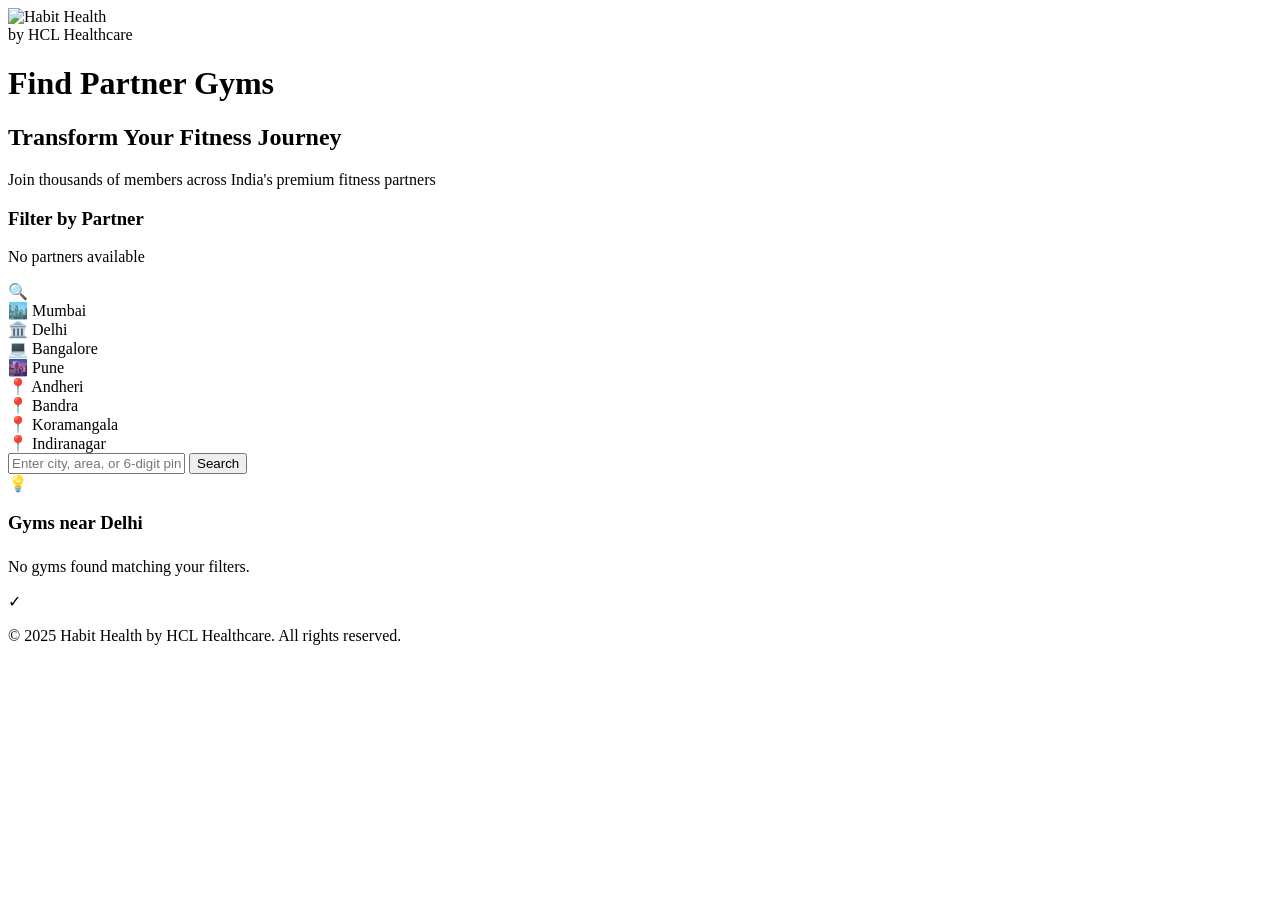
==== frontend/index.html @ a6b70f26 "Fix gym/partner edit and hide scrollbars" ====
<!DOCTYPE html>
<html lang="en">
<head>
    <meta charset="UTF-8">
    <meta name="viewport" content="width=device-width, initial-scale=1.0">
    <title>Find Partner Gyms - Habit Health</title>
    <meta name="description" content="Discover partner gyms near you with Habit Health by HCL Healthcare">
    <link rel="preconnect" href="https://fonts.googleapis.com">
    <link rel="preconnect" href="https://fonts.gstatic.com" crossorigin>
    <link href="https://fonts.googleapis.com/css2?family=Roboto:wght@400;500;600;700;900&display=swap" rel="stylesheet">
    <link rel="stylesheet" href="/static/style.css?v=11">
</head>
<body>
    <!-- Header -->
    <header class="header">
        <div class="container">
            <div class="header-content">
                <div class="logo">
                    <img src="/static/assets/habit_logo.png" alt="Habit Health" />
                    <div class="logo-text">
                        <span class="logo-title">by HCL Healthcare</span>
                    </div>
                </div>
                <h1 class="page-title">Find Partner Gyms</h1>
            </div>
        </div>
    </header>

    <!-- Hero Section -->
    <section class="hero">
        <div class="container">
            <h2 class="hero-title">Transform Your Fitness Journey</h2>
            <p class="hero-subtitle">Join thousands of members across India's premium fitness partners</p>
        </div>
    </section>

    <!-- Brand Filter Section -->
    <section class="brands-section">
        <div class="container">
            <h3 class="section-title">Filter by Partner</h3>
            <div class="brands-grid" id="brandsGrid">
                <!-- Brand filter chips will be dynamically loaded -->
                <div class="loading">Loading partners...</div>
            </div>
        </div>
    </section>

    <!-- Location Search Section -->
    <section class="gyms-section">
        <div class="container">
            <div class="location-section" id="locationSection">
                <h3 style="color: white; font-size: var(--font-size-xl); margin-bottom: var(--space-lg);">🔍 Find Gyms Near You</h3>

                <!-- Popular Areas Quick Links -->
                <div class="popular-areas-grid" id="popularAreasGrid">
                    <div class="area-chip" onclick="searchByArea('Mumbai')">
                        <span class="area-chip-icon">🏙️</span>
                        <span class="area-chip-text">Mumbai</span>
                    </div>
                    <div class="area-chip" onclick="searchByArea('Delhi')">
                        <span class="area-chip-icon">🏛️</span>
                        <span class="area-chip-text">Delhi</span>
                    </div>
                    <div class="area-chip" onclick="searchByArea('Bangalore')">
                        <span class="area-chip-icon">💻</span>
                        <span class="area-chip-text">Bangalore</span>
                    </div>
                    <div class="area-chip" onclick="searchByArea('Pune')">
                        <span class="area-chip-icon">🌆</span>
                        <span class="area-chip-text">Pune</span>
                    </div>
                    <div class="area-chip" onclick="searchByArea('Andheri')">
                        <span class="area-chip-icon">📍</span>
                        <span class="area-chip-text">Andheri</span>
                    </div>
                    <div class="area-chip" onclick="searchByArea('Bandra')">
                        <span class="area-chip-icon">📍</span>
                        <span class="area-chip-text">Bandra</span>
                    </div>
                    <div class="area-chip" onclick="searchByArea('Koramangala')">
                        <span class="area-chip-icon">📍</span>
                        <span class="area-chip-text">Koramangala</span>
                    </div>
                    <div class="area-chip" onclick="searchByArea('Indiranagar')">
                        <span class="area-chip-icon">📍</span>
                        <span class="area-chip-text">Indiranagar</span>
                    </div>
                </div>

                <!-- Search Input -->
                <div class="location-search-box" style="margin-top: var(--space-lg);">
                    <div class="search-input-wrapper">
                        <input
                            type="text"
                            id="locationSearchInput"
                            class="location-search-input"
                            placeholder="Enter city, area, or 6-digit pincode (e.g., Mumbai, Andheri, 400053)"
                            onkeypress="if(event.key === 'Enter') searchLocation()"
                        />
                        <button class="search-btn" id="searchBtn" onclick="searchLocation()">
                            <span id="searchBtnText">Search</span>
                        </button>
                    </div>
                    <p style="color: rgba(255,255,255,0.8); font-size: var(--font-size-sm); margin-top: var(--space-sm);" id="searchHint">
                        💡 Try: "Andheri Mumbai", "Koramangala Bangalore", or enter a 6-digit pincode
                    </p>
                </div>
            </div>
        </div>
    </section>

    <!-- Gyms Section -->
    <section class="gyms-section" id="gymsSection">
        <div class="container">
            <h3 class="section-title" id="gymsTitle">Gyms Near You</h3>
            <p style="color: var(--text-secondary); margin-bottom: 24px;" id="gymsCount"></p>
            <div class="gym-grid" id="gymsGrid">
                <!-- Gym cards will be dynamically loaded -->
                <div class="loading">Loading gyms...</div>
            </div>
        </div>
    </section>

    <!-- Gym Details Modal -->
    <div class="modal-overlay hidden" id="gymModal" onclick="closeModal()">
        <div class="modal-content" onclick="event.stopPropagation()">
            <div id="modalBody">
                <!-- Modal content dynamically loaded -->
            </div>
        </div>
    </div>

    <!-- Success Toast -->
    <div class="toast" id="successToast">
        <div class="toast-content">
            <span class="toast-icon">✓</span>
            <span class="toast-message" id="toastMessage"></span>
        </div>
    </div>

    <!-- Footer -->
    <footer class="footer">
        <div class="container">
            <p>&copy; 2025 Habit Health by HCL Healthcare. All rights reserved.</p>
        </div>
    </footer>

    <!-- JavaScript -->
    <script>
        // ============================================================================
        // CONSTANTS
        // ============================================================================
        const API_BASE = '';
        const DEFAULT_LOCATION = {
            city: 'Delhi',
            lat: 28.6139,
            lon: 77.2090
        };

        // ============================================================================
        // STATE MANAGEMENT
        // ============================================================================
        const state = {
            allGyms: [],
            filteredGyms: [],
            activeFilters: [],
            userLocation: null,
            selectedPlan: null
        };

        // ============================================================================
        // API FUNCTIONS
        // ============================================================================
        async function fetchPartners() {
            try {
                const response = await fetch(`${API_BASE}/api/partners`);
                const data = await response.json();
                return data.partners;
            } catch (error) {
                console.error('Error fetching partners:', error);
                return [];
            }
        }

        async function fetchAllGyms() {
            try {
                const response = await fetch(`${API_BASE}/api/gyms`);
                const data = await response.json();
                return data.gyms;
            } catch (error) {
                console.error('Error fetching gyms:', error);
                return [];
            }
        }

        async function fetchNearbyGyms(lat, lon, limit = 20) {
            try {
                const url = `${API_BASE}/api/gyms/nearby?lat=${lat}&lon=${lon}&limit=${limit}`;
                const response = await fetch(url);
                const data = await response.json();
                return data.gyms;
            } catch (error) {
                console.error('Error fetching nearby gyms:', error);
                return [];
            }
        }

        async function fetchLocationGyms(location, partner = null, limit = 20) {
            try {
                let url = `${API_BASE}/api/gyms/search-by-location?location=${encodeURIComponent(location)}&limit=${limit}`;
                if (partner) {
                    url += `&partner=${encodeURIComponent(partner)}`;
                }
                const response = await fetch(url);
                const data = await response.json();
                return data;
            } catch (error) {
                console.error('Error fetching location gyms:', error);
                throw error;
            }
        }

        async function fetchGymDetails(gymId) {
            try {
                const response = await fetch(`${API_BASE}/api/gyms/${gymId}`);
                return await response.json();
            } catch (error) {
                console.error('Error fetching gym details:', error);
                return null;
            }
        }

        async function submitSubscription(formData) {
            try {
                const response = await fetch(`${API_BASE}/api/subscription/request`, {
                    method: 'POST',
                    headers: { 'Content-Type': 'application/json' },
                    body: JSON.stringify(formData)
                });
                return await response.json();
            } catch (error) {
                console.error('Error submitting subscription:', error);
                throw error;
            }
        }

        // ============================================================================
        // GEOLOCATION
        // ============================================================================
        function getUserLocation() {
            return new Promise((resolve, reject) => {
                if (!navigator.geolocation) {
                    reject(new Error('Geolocation not supported'));
                    return;
                }
                navigator.geolocation.getCurrentPosition(
                    position => resolve({
                        lat: position.coords.latitude,
                        lon: position.coords.longitude,
                        city: 'Your Location'
                    }),
                    error => reject(error)
                );
            });
        }

        // ============================================================================
        // PARTNER ICONS
        // ============================================================================
        function getPartnerIcon(partnerName) {
            const icons = {
                'Cult': '🎯',
                'Gold\'s Gym': '💪',
                'Anytime Fitness': '⏰',
                'Fitness First': '🥇',
                'Talwalkar\'s': '🧘'
            };
            return icons[partnerName] || '🏋️';
        }

        function getPartnerColor(partnerName) {
            const colors = {
                'Cult': '#FF6B6B',
                'Gold\'s Gym': '#FFD93D',
                'Anytime Fitness': '#6BCF7F',
                'Fitness First': '#4D96FF',
                'Talwalkar\'s': '#9D4EDD'
            };
            return colors[partnerName] || '#0056B3';
        }

        // ============================================================================
        // UI RENDERING
        // ============================================================================
        function renderBrandFilters(partners) {
            const brandsGrid = document.getElementById('brandsGrid');

            if (partners.length === 0) {
                brandsGrid.innerHTML = '<p class="error">No partners available</p>';
                return;
            }

            // Add "All" filter
            const allChip = `<div class="brand-chip active" data-partner="All" onclick="toggleFilter('All')">
                <span class="brand-chip-icon">🏋️</span>
                <span class="brand-chip-text">All Gyms</span>
            </div>`;

            const partnerChips = partners.map(partner => {
                const iconDisplay = partner.icon ?
                    (partner.icon.startsWith('data:') ?
                        `<img src="${partner.icon}" style="width: 24px; height: 24px; object-fit: contain; border-radius: 4px;" alt="${partner.name}">` :
                        partner.icon) :
                    getPartnerIcon(partner.name);

                return `
                    <div class="brand-chip" data-partner="${partner.name}" onclick="toggleFilter('${partner.name}')">
                        <span class="brand-chip-icon">${iconDisplay}</span>
                        <span class="brand-chip-text">${partner.name}</span>
                    </div>
                `;
            }).join('');

            brandsGrid.innerHTML = allChip + partnerChips;
        }

        function renderGymCards(gyms, showDistance = false) {
            const gymsGrid = document.getElementById('gymsGrid');
            const gymsCount = document.getElementById('gymsCount');

            if (gyms.length === 0) {
                gymsGrid.innerHTML = '<p class="error">No gyms found matching your filters.</p>';
                gymsCount.textContent = '';
                return;
            }

            gymsCount.textContent = `Showing ${gyms.length} gym${gyms.length !== 1 ? 's' : ''}`;

            gymsGrid.innerHTML = gyms.map(gym => {
                const addressParts = gym.address.split(' ');
                const location = addressParts.slice(-2).join(' '); // Get city area
                const amenitiesList = gym.amenities.split(',').slice(0, 3);

                // Determine icon to display - gym icon first, then partner icon, then default
                const iconDisplay = gym.icon ?
                    (gym.icon.startsWith('data:') ?
                        `<img src="${gym.icon}" style="width: 36px; height: 36px; object-fit: contain; border-radius: 6px;" alt="${gym.gym_name}">` :
                        gym.icon) :
                    getPartnerIcon(gym.partner_name);

                return `
                    <div class="gym-card" onclick="showGymModal(${gym.id})" data-partner="${gym.partner_name}" style="background: linear-gradient(135deg, ${getPartnerColor(gym.partner_name)}05 0%, ${getPartnerColor(gym.partner_name)}08 100%);">
                        <!-- Card Header with Icon -->
                        <div class="gym-card-header">
                            <div class="gym-card-icon" style="background: ${getPartnerColor(gym.partner_name)}20; color: ${getPartnerColor(gym.partner_name)}">
                                ${iconDisplay}
                            </div>
                            <div class="gym-card-header-text">
                                <span class="gym-partner-badge">${gym.partner_name}</span>
                                ${showDistance && gym.distance ?
                                    `<span class="gym-distance-badge">📍 ${gym.distance} km</span>` : ''}
                            </div>
                        </div>

                        <!-- Card Body -->
                        <div class="gym-card-body">
                            <h4 class="gym-name">${gym.gym_name}</h4>
                            <div class="gym-location">📍 ${location}</div>

                            <!-- Prominent Pricing -->
                            <div class="gym-pricing">
                                <div class="gym-pricing-label">STARTING FROM</div>
                                <div class="gym-pricing-amount">
                                    <span class="gym-price">₹${gym.subscription_amount.toLocaleString('en-IN')}</span>
                                    <span class="gym-price-period">/month</span>
                                </div>
                            </div>

                            <!-- Amenities -->
                            <div class="gym-amenities">
                                ${amenitiesList.map(a => `<span class="amenity-tag">${a.trim()}</span>`).join('')}
                            </div>
                        </div>

                        <!-- Card Footer -->
                        <div class="gym-card-footer">
                            <button class="gym-card-cta">View Details & Plans →</button>
                        </div>
                    </div>
                `;
            }).join('');
        }

        async function showGymModal(gymId) {
            const modal = document.getElementById('gymModal');
            const modalBody = document.getElementById('modalBody');

            modal.classList.remove('hidden');
            modalBody.innerHTML = '<div class="loading">Loading gym details...</div>';

            const gym = await fetchGymDetails(gymId);
            if (!gym) {
                modalBody.innerHTML = '<p class="error">Failed to load gym details</p>';
                return;
            }

            const amenitiesList = gym.amenities_list || gym.amenities.split(',').map(a => a.trim());
            const plans = gym.subscription_plans;

            modalBody.innerHTML = `
                <div class="modal-header">
                    <div>
                        <h2 style="color: var(--brand-blue); margin-bottom: 8px;">${gym.gym_name}</h2>
                        <span class="gym-partner-badge">${gym.partner_name}</span>
                    </div>
                    <button class="modal-close" onclick="closeModal()">&times;</button>
                </div>

                <div class="modal-body">
                    <div class="modal-section">
                        <h3>Location</h3>
                        <p style="color: var(--text-secondary);">📍 ${gym.address}</p>
                    </div>

                    <div class="modal-section">
                        <h3>Amenities</h3>
                        <div class="gym-amenities">
                            ${amenitiesList.map(a => `<span class="amenity-tag">${a}</span>`).join('')}
                        </div>
                    </div>

                    <div class="modal-section">
                        <h3>Choose Your Plan</h3>
                        <form id="subscriptionForm" onsubmit="handleFormSubmit(event)">
                            <input type="hidden" name="gym_id" value="${gym.id}">
                            <input type="hidden" name="gym_name" value="${gym.gym_name}">
                            <input type="hidden" name="partner_name" value="${gym.partner_name}">
                            <input type="hidden" name="preferred_plan" id="selectedPlanInput" value="">

                            <div class="plans-grid">
                                ${Object.entries(plans).map(([key, plan], index) => {
                                    const discount = plan.discount || 0;
                                    return `
                                    <div class="plan-card ${index === 0 ? 'selected' : ''}"
                                         data-plan="${key}"
                                         onclick="selectPlan(this, '${key}', '${plan.duration}')">
                                        <input type="radio" name="plan" value="${key}" ${index === 0 ? 'checked' : ''} style="display: none;">
                                        <div class="plan-duration">${plan.duration}</div>
                                        <div class="plan-total">₹${plan.total.toLocaleString('en-IN')}</div>
                                        <div class="plan-monthly">₹${plan.monthly.toLocaleString('en-IN')}/month</div>
                                        ${discount > 0 ? `<div class="plan-discount">${discount}% OFF</div>` : ''}
                                        ${plan.savings > 0 ? `<div class="plan-savings">Save ₹${plan.savings.toLocaleString('en-IN')}</div>` : ''}
                                    </div>
                                `}).join('')}
                            </div>

                            <div style="margin-top: 32px;">
                                <!-- Personal Details Section -->
                                <div class="form-section">
                                    <h3 class="form-section-title">Personal Details</h3>

                                    <div class="form-group">
                                        <label class="form-label required" for="full_name">Full Name</label>
                                        <input class="form-input" type="text" id="full_name" name="full_name" required minlength="3" maxlength="100" placeholder="Enter your full name">
                                    </div>

                                    <div class="form-group">
                                        <label class="form-label required" for="phone">Phone Number</label>
                                        <input class="form-input" type="tel" id="phone" name="phone" required pattern="[6-9][0-9]{9}" maxlength="10" placeholder="10-digit mobile number" inputmode="numeric">
                                        <small class="form-hint" id="phoneHint">Enter 10-digit Indian mobile number (starts with 6-9)</small>
                                        <small class="form-hint" id="phoneError" style="color: #ef4444; display: none;"></small>
                                    </div>

                                    <div class="form-group">
                                        <label class="form-label required" for="email">Email</label>
                                        <input class="form-input" type="email" id="email" name="email" required placeholder="your.email@example.com">
                                    </div>
                                </div>

                                <!-- Billing Address Section -->
                                <div class="form-section" style="margin-top: 24px;">
                                    <h3 class="form-section-title">Billing Address</h3>

                                    <div class="form-group">
                                        <label class="form-label required" for="pincode">PIN Code</label>
                                        <input class="form-input" type="text" id="pincode" name="pincode" required pattern="[1-9][0-9]{5}" maxlength="6" placeholder="6-digit PIN code" oninput="handlePinCodeInput(this)">
                                        <small class="form-hint">Enter 6-digit Indian PIN code</small>
                                    </div>

                                    <div class="form-group">
                                        <label class="form-label required" for="state">State</label>
                                        <input class="form-input" type="text" id="state" name="state" required readonly placeholder="State will auto-fill">
                                        <small class="form-hint">Auto-filled based on PIN code</small>
                                    </div>

                                    <div class="form-group">
                                        <label class="form-label required" for="billing_address">Address</label>
                                        <textarea class="form-textarea" id="billing_address" name="billing_address" required minlength="10" maxlength="300" placeholder="House/Flat No., Building Name, Street, Locality" style="min-height: 80px;"></textarea>
                                        <small class="form-hint">Enter complete street address</small>
                                    </div>
                                </div>

                                <!-- Optional Message -->
                                <div class="form-group" style="margin-top: 24px;">
                                    <label class="form-label" for="message">Message (Optional)</label>
                                    <textarea class="form-textarea" id="message" name="message" maxlength="500" placeholder="Any specific requirements or questions?"></textarea>
                                </div>

                                <div class="form-actions" style="margin-top: 32px;">
                                    <button type="submit" class="btn">Submit Interest</button>
                                </div>
                            </div>
                        </form>
                    </div>
                </div>
            `;

            // Set first plan as selected by default
            const firstPlanKey = Object.keys(plans)[0];
            const firstPlanDuration = plans[firstPlanKey].duration;
            document.getElementById('selectedPlanInput').value = `${firstPlanKey}`;
            state.selectedPlan = firstPlanKey;
        }

        function selectPlan(element, planKey, planDuration) {
            // Remove selected class from all plans
            document.querySelectorAll('.plan-card').forEach(card => {
                card.classList.remove('selected');
            });

            // Add selected class to clicked plan
            element.classList.add('selected');

            // Update hidden input and state
            document.getElementById('selectedPlanInput').value = planKey;
            state.selectedPlan = planKey;

            // Check the radio button
            element.querySelector('input[type="radio"]').checked = true;
        }

        function closeModal() {
            document.getElementById('gymModal').classList.add('hidden');
            state.selectedPlan = null;
        }

        function showToast(message) {
            const toast = document.getElementById('successToast');
            const toastMessage = document.getElementById('toastMessage');

            toastMessage.textContent = message;
            toast.classList.add('show');

            setTimeout(() => {
                toast.classList.remove('show');
            }, 5000);
        }

        // ============================================================================
        // FILTER LOGIC
        // ============================================================================
        function toggleFilter(partnerName) {
            const chips = document.querySelectorAll('.brand-chip');

            if (partnerName === 'All') {
                // Clear all filters
                state.activeFilters = [];
                chips.forEach(chip => chip.classList.remove('active'));
                chips[0].classList.add('active'); // Activate "All" chip
                state.filteredGyms = [...state.allGyms];
            } else {
                // Toggle specific filter
                const chip = Array.from(chips).find(c => c.getAttribute('data-partner') === partnerName);

                if (!chip) {
                    console.error('Chip not found for partner:', partnerName);
                    return;
                }

                const isActive = chip.classList.contains('active');

                // Remove "All" if it's active
                chips[0].classList.remove('active');

                if (isActive) {
                    // Remove filter
                    chip.classList.remove('active');
                    const index = state.activeFilters.indexOf(partnerName);
                    if (index > -1) state.activeFilters.splice(index, 1);
                } else {
                    // Add filter
                    chip.classList.add('active');
                    state.activeFilters.push(partnerName);
                }

                // If no filters, show all
                if (state.activeFilters.length === 0) {
                    chips[0].classList.add('active');
                    state.filteredGyms = [...state.allGyms];
                } else {
                    // Apply filters
                    state.filteredGyms = state.allGyms.filter(gym =>
                        state.activeFilters.includes(gym.partner_name)
                    );
                }
            }

            renderGymCards(state.filteredGyms, false);
        }

        // ============================================================================
        // LOCATION SEARCH
        // ============================================================================
        async function searchLocation() {
            const searchInput = document.getElementById('locationSearchInput');
            const searchBtn = document.getElementById('searchBtn');
            const searchBtnText = document.getElementById('searchBtnText');
            const location = searchInput.value.trim();

            if (!location) {
                alert('Please enter a city, area, or pincode');
                return;
            }

            searchBtn.disabled = true;
            searchBtnText.textContent = '🔄 Searching...';

            try {
                const result = await fetchLocationGyms(location, null, 20);

                // Apply active filters if any
                let gymsToShow = result.gyms;
                if (state.activeFilters.length > 0) {
                    gymsToShow = result.gyms.filter(gym =>
                        state.activeFilters.includes(gym.partner_name)
                    );
                }

                state.filteredGyms = gymsToShow;
                state.userLocation = result.coordinates ? {
                    lat: result.coordinates.lat,
                    lon: result.coordinates.lon,
                    city: result.location
                } : null;

                // Show distance badge if we have coordinates
                const showDistance = result.search_type === 'geocoded';
                renderGymCards(gymsToShow, showDistance);

                // Update section title
                document.getElementById('gymsTitle').textContent = `Gyms near ${result.location}`;

                searchBtnText.textContent = '✓ Found';
                setTimeout(() => {
                    searchBtn.disabled = false;
                    searchBtnText.textContent = 'Search';
                }, 2000);

            } catch (error) {
                console.error('Search error:', error);
                alert('Unable to find location. Please check your input and try again.');
                searchBtn.disabled = false;
                searchBtnText.textContent = 'Search';
            }
        }

        async function searchByArea(areaName) {
            const searchInput = document.getElementById('locationSearchInput');
            searchInput.value = areaName;
            await searchLocation();
        }

        // ============================================================================
        // PIN CODE AUTO-FILL
        // ============================================================================
        let pinCodeTimeout = null;

        async function handlePinCodeInput(input) {
            const pincode = input.value.replace(/\D/g, ''); // Remove non-digits
            input.value = pincode;

            const stateField = document.getElementById('state');

            // Clear previous timeout
            if (pinCodeTimeout) {
                clearTimeout(pinCodeTimeout);
            }

            // Reset state if PIN is incomplete
            if (pincode.length !== 6) {
                stateField.value = '';
                stateField.style.background = '';
                return;
            }

            // Show loading state
            stateField.value = 'Loading...';
            stateField.style.background = 'var(--bg-gray-subtle)';

            // Debounce API call
            pinCodeTimeout = setTimeout(async () => {
                try {
                    const response = await fetch(`https://api.postalpincode.in/pincode/${pincode}`);
                    const data = await response.json();

                    if (data && data[0] && data[0].Status === 'Success' && data[0].PostOffice) {
                        const state = data[0].PostOffice[0].State;
                        stateField.value = state;
                        stateField.style.background = 'var(--bg-blue-subtle)';
                        stateField.style.color = 'var(--brand-blue)';
                    } else {
                        stateField.value = '';
                        stateField.style.background = '';
                        alert('Invalid PIN code. Please check and try again.');
                    }
                } catch (error) {
                    console.error('Error fetching PIN code data:', error);
                    stateField.value = '';
                    stateField.style.background = '';
                    alert('Unable to fetch state for this PIN code. Please enter manually.');
                }
            }, 500); // Wait 500ms after user stops typing
        }

        // ============================================================================
        // FORM SUBMISSION
        // ============================================================================
        async function handleFormSubmit(event) {
            event.preventDefault();

            const form = event.target;

            // Validate phone number before submission
            const phoneInput = form.phone;
            const phone = phoneInput.value.replace(/\D/g, '');

            if (phone.length !== 10) {
                alert('Please enter a valid 10-digit mobile number');
                phoneInput.focus();
                return;
            }

            const firstDigit = phone.charAt(0);
            if (firstDigit < '6' || firstDigit > '9') {
                alert('Mobile number must start with 6, 7, 8, or 9');
                phoneInput.focus();
                return;
            }

            const submitBtn = form.querySelector('button[type="submit"]');
            const originalHtml = submitBtn.innerHTML;

            submitBtn.disabled = true;
            submitBtn.innerHTML = '<span>⏳ Submitting...</span>';

            try {
                // Combine address fields into complete billing address
                const addressLine = form.billing_address.value;
                const stateValue = form.state.value;
                const pincode = form.pincode.value;
                const completeBillingAddress = `${addressLine}, ${stateValue} - ${pincode}`;

                const formData = {
                    gym_id: parseInt(form.gym_id.value),
                    gym_name: form.gym_name.value,
                    partner_name: form.partner_name.value,
                    full_name: form.full_name.value,
                    email: form.email.value,
                    phone: form.phone.value,
                    preferred_plan: state.selectedPlan || form.querySelector('input[name="plan"]:checked').value,
                    billing_address: completeBillingAddress,
                    message: form.message.value,
                    user_latitude: state.userLocation?.lat || DEFAULT_LOCATION.lat,
                    user_longitude: state.userLocation?.lon || DEFAULT_LOCATION.lon,
                    user_city: state.userLocation?.city || DEFAULT_LOCATION.city
                };

                const response = await submitSubscription(formData);

                if (response.success) {
                    showToast(response.message);
                    setTimeout(() => {
                        closeModal();
                    }, 2000);
                } else {
                    alert('Submission failed. Please try again.');
                    submitBtn.disabled = false;
                    submitBtn.innerHTML = originalHtml;
                }

            } catch (error) {
                console.error('Form submission error:', error);
                alert('Error submitting form. Please try again.');
                submitBtn.disabled = false;
                submitBtn.innerHTML = originalHtml;
            }
        }

        // ============================================================================
        // INITIALIZATION
        // ============================================================================
        async function init() {
            console.log('🏋️ Gym Habit - Initializing...');

            // Load all data
            const [partners, allGyms] = await Promise.all([
                fetchPartners(),
                fetchAllGyms()
            ]);

            state.allGyms = allGyms;
            state.filteredGyms = allGyms;

            // Render brand filters
            renderBrandFilters(partners);

            // Load default Delhi gyms
            const delhiGyms = await fetchNearbyGyms(DEFAULT_LOCATION.lat, DEFAULT_LOCATION.lon, 20);
            state.filteredGyms = delhiGyms;
            renderGymCards(delhiGyms, false);

            document.getElementById('gymsTitle').textContent = `Gyms near ${DEFAULT_LOCATION.city}`;

            // Close modal on Escape key
            document.addEventListener('keydown', (e) => {
                if (e.key === 'Escape') closeModal();
            });

            console.log('✅ App initialized!');
        }

        // Run on page load
        document.addEventListener('DOMContentLoaded', init);
    
        // Real-time phone validation
        document.addEventListener('DOMContentLoaded', function() {
            const phoneInput = document.getElementById('phone');
            if (phoneInput) {
                const phoneError = document.getElementById('phoneError');
                const phoneHint = document.getElementById('phoneHint');

                // Block non-numeric input completely
                phoneInput.addEventListener('keypress', function(e) {
                    const char = String.fromCharCode(e.which);
                    if (!/[0-9]/.test(char)) {
                        e.preventDefault();
                    }
                });

                phoneInput.addEventListener('paste', function(e) {
                    e.preventDefault();
                    const pastedText = (e.clipboardData || window.clipboardData).getData('text');
                    const numbers = pastedText.replace(/\D/g, '');
                    this.value = numbers.substring(0, 10);
                    this.dispatchEvent(new Event('input'));
                });

                phoneInput.addEventListener('input', function() {
                    const value = this.value.replace(/\D/g, ''); // Remove non-digits
                    this.value = value; // Auto-format: only keep digits

                    if (!phoneError || !phoneHint) return;

                    if (value.length === 0) {
                        phoneError.style.display = 'none';
                        phoneHint.style.display = 'block';
                        phoneHint.style.color = '';
                        phoneHint.textContent = 'Enter 10-digit Indian mobile number (starts with 6-9)';
                    } else if (value.length < 10) {
                        phoneError.textContent = `Enter ${10 - value.length} more digit(s)`;
                        phoneError.style.display = 'block';
                        phoneHint.style.display = 'none';
                    } else if (value.length === 10) {
                        const firstDigit = value.charAt(0);
                        if (firstDigit < '6' || firstDigit > '9') {
                            phoneError.textContent = 'Mobile number must start with 6, 7, 8, or 9';
                            phoneError.style.display = 'block';
                            phoneHint.style.display = 'none';
                        } else {
                            phoneError.style.display = 'none';
                            phoneHint.style.display = 'block';
                            phoneHint.style.color = '#10b981';
                            phoneHint.textContent = '✓ Valid mobile number';
                        }
                    }
                });
            }
        });

</script>
</body>
</html>
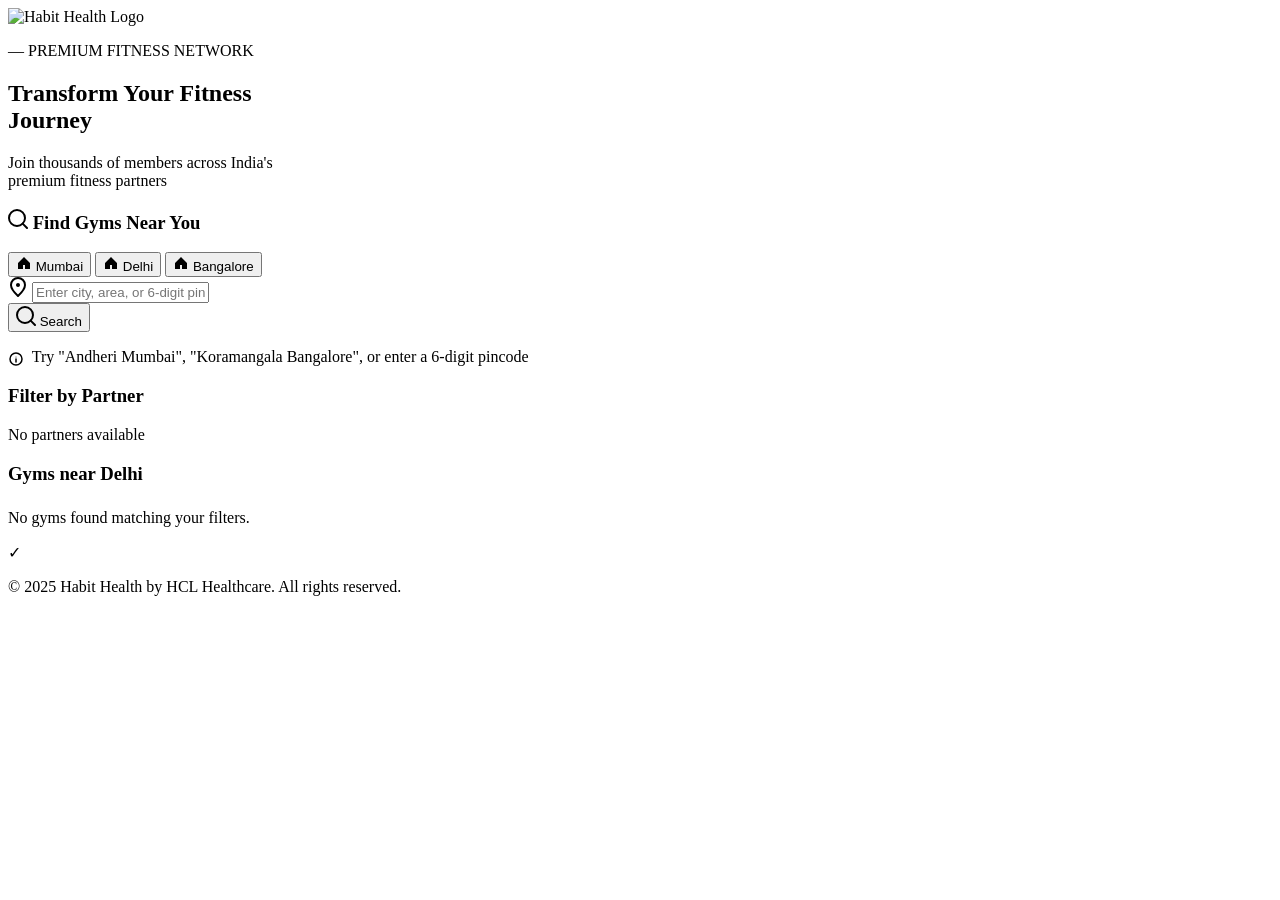
==== commit 9901b2bb: "Major UI overhaul and Google Places API integration Features: - Integrated Google Places API at maxi" ====
--- a/frontend/index.html
+++ b/frontend/index.html
@@ -8,7 +8,14 @@
     <link rel="preconnect" href="https://fonts.googleapis.com">
     <link rel="preconnect" href="https://fonts.gstatic.com" crossorigin>
     <link href="https://fonts.googleapis.com/css2?family=Roboto:wght@400;500;600;700;900&display=swap" rel="stylesheet">
-    <link rel="stylesheet" href="/static/style.css?v=11">
+    <link href="https://fonts.googleapis.com/css2?family=Outfit:wght@400;500;600;700;900&family=Source+Serif+4:wght@400;600;700&display=swap" rel="stylesheet">
+    <link rel="stylesheet" href="/static/style.css?v=19">
+    <script>
+        function initMap() {
+            console.log('Google Maps API loaded');
+        }
+    </script>
+    <script src="https://maps.googleapis.com/maps/api/js?key=AIzaSyB7MfDXF2Q0Uyiqi08lwIn7HdxpLGUKVnw&libraries=places&callback=initMap" async defer></script>
 </head>
 <body>
     <!-- Header -->
@@ -16,21 +23,91 @@
         <div class="container">
             <div class="header-content">
                 <div class="logo">
-                    <img src="/static/assets/habit_logo.png" alt="Habit Health" />
-                    <div class="logo-text">
-                        <span class="logo-title">by HCL Healthcare</span>
-                    </div>
+                    <img src="/static/logo_habit.png" alt="Habit Health Logo" class="logo-image">
                 </div>
-                <h1 class="page-title">Find Partner Gyms</h1>
             </div>
         </div>
     </header>
 
-    <!-- Hero Section -->
+    <!-- Hero Section with Search Card -->
     <section class="hero">
         <div class="container">
-            <h2 class="hero-title">Transform Your Fitness Journey</h2>
-            <p class="hero-subtitle">Join thousands of members across India's premium fitness partners</p>
+            <div class="hero-content">
+                <p class="hero-label">— PREMIUM FITNESS NETWORK</p>
+                <h2 class="hero-title">Transform Your Fitness<br>Journey</h2>
+                <p class="hero-subtitle">Join thousands of members across India's<br>premium fitness partners</p>
+            </div>
+
+            <!-- White Search Card Overlay -->
+            <div class="search-card">
+                <h3 class="search-card-title">
+                    <svg class="search-icon" width="20" height="20" viewBox="0 0 20 20" fill="none">
+                        <path d="M9 17C13.4183 17 17 13.4183 17 9C17 4.58172 13.4183 1 9 1C4.58172 1 1 4.58172 1 9C1 13.4183 4.58172 17 9 17Z" stroke="currentColor" stroke-width="2" stroke-linecap="round" stroke-linejoin="round"/>
+                        <path d="M19 19L14.65 14.65" stroke="currentColor" stroke-width="2" stroke-linecap="round" stroke-linejoin="round"/>
+                    </svg>
+                    Find Gyms Near You
+                </h3>
+
+                <!-- City Toggle Buttons -->
+                <div class="city-toggles">
+                    <button class="city-toggle" data-city="Mumbai" onclick="selectCity('Mumbai')">
+                        <svg width="16" height="16" viewBox="0 0 16 16" fill="none">
+                            <path d="M2 14V8L8 2L14 8V14H9V10H7V14H2Z" fill="currentColor"/>
+                        </svg>
+                        Mumbai
+                    </button>
+                    <button class="city-toggle active" data-city="Delhi" onclick="selectCity('Delhi')">
+                        <svg width="16" height="16" viewBox="0 0 16 16" fill="none">
+                            <path d="M2 14V8L8 2L14 8V14H9V10H7V14H2Z" fill="currentColor"/>
+                        </svg>
+                        Delhi
+                    </button>
+                    <button class="city-toggle" data-city="Bangalore" onclick="selectCity('Bangalore')">
+                        <svg width="16" height="16" viewBox="0 0 16 16" fill="none">
+                            <path d="M2 14V8L8 2L14 8V14H9V10H7V14H2Z" fill="currentColor"/>
+                        </svg>
+                        Bangalore
+                    </button>
+                </div>
+
+                <!-- Location Search Input -->
+                <div class="search-input-group" style="position: relative;">
+                    <svg class="location-icon" width="20" height="20" viewBox="0 0 20 20" fill="none">
+                        <path d="M10 10C11.1046 10 12 9.10457 12 8C12 6.89543 11.1046 6 10 6C8.89543 6 8 6.89543 8 8C8 9.10457 8.89543 10 10 10Z" fill="currentColor"/>
+                        <path d="M10 1C6.13401 1 3 4.13401 3 8C3 12.5 10 19 10 19C10 19 17 12.5 17 8C17 4.13401 13.866 1 10 1Z" stroke="currentColor" stroke-width="2" stroke-linecap="round" stroke-linejoin="round"/>
+                    </svg>
+                    <input
+                        type="text"
+                        id="locationSearchInput"
+                        class="search-input-modern"
+                        placeholder="Enter city, area, or 6-digit pincode (e.g., Mumbai)"
+                        onkeypress="if(event.key === 'Enter') searchLocation()"
+                        oninput="handleSearchInput(event)"
+                        autocomplete="off"
+                    />
+                    <!-- Custom suggestions dropdown -->
+                    <div id="customSuggestionsDropdown" class="custom-suggestions-dropdown" style="display: none;"></div>
+                </div>
+
+                <!-- Search Button -->
+                <button id="searchBtn" class="search-btn-modern" onclick="searchLocation()">
+                    <svg width="20" height="20" viewBox="0 0 20 20" fill="none">
+                        <path d="M9 17C13.4183 17 17 13.4183 17 9C17 4.58172 13.4183 1 9 1C4.58172 1 1 4.58172 1 9C1 13.4183 4.58172 17 9 17Z" stroke="currentColor" stroke-width="2" stroke-linecap="round" stroke-linejoin="round"/>
+                        <path d="M19 19L14.65 14.65" stroke="currentColor" stroke-width="2" stroke-linecap="round" stroke-linejoin="round"/>
+                    </svg>
+                    <span id="searchBtnText">Search</span>
+                </button>
+
+                <!-- Helper Text -->
+                <p class="search-helper">
+                    <svg width="16" height="16" viewBox="0 0 16 16" fill="none" style="display: inline-block; vertical-align: middle; margin-right: 4px;">
+                        <path d="M8 14C11.3137 14 14 11.3137 14 8C14 4.68629 11.3137 2 8 2C4.68629 2 2 4.68629 2 8C2 11.3137 4.68629 14 8 14Z" stroke="currentColor" stroke-width="1.5"/>
+                        <path d="M8 11V8" stroke="currentColor" stroke-width="1.5" stroke-linecap="round"/>
+                        <circle cx="8" cy="6" r="0.5" fill="currentColor"/>
+                    </svg>
+                    Try "Andheri Mumbai", "Koramangala Bangalore", or enter a 6-digit pincode
+                </p>
+            </div>
         </div>
     </section>
 
@@ -41,70 +118,6 @@
             <div class="brands-grid" id="brandsGrid">
                 <!-- Brand filter chips will be dynamically loaded -->
                 <div class="loading">Loading partners...</div>
-            </div>
-        </div>
-    </section>
-
-    <!-- Location Search Section -->
-    <section class="gyms-section">
-        <div class="container">
-            <div class="location-section" id="locationSection">
-                <h3 style="color: white; font-size: var(--font-size-xl); margin-bottom: var(--space-lg);">🔍 Find Gyms Near You</h3>
-
-                <!-- Popular Areas Quick Links -->
-                <div class="popular-areas-grid" id="popularAreasGrid">
-                    <div class="area-chip" onclick="searchByArea('Mumbai')">
-                        <span class="area-chip-icon">🏙️</span>
-                        <span class="area-chip-text">Mumbai</span>
-                    </div>
-                    <div class="area-chip" onclick="searchByArea('Delhi')">
-                        <span class="area-chip-icon">🏛️</span>
-                        <span class="area-chip-text">Delhi</span>
-                    </div>
-                    <div class="area-chip" onclick="searchByArea('Bangalore')">
-                        <span class="area-chip-icon">💻</span>
-                        <span class="area-chip-text">Bangalore</span>
-                    </div>
-                    <div class="area-chip" onclick="searchByArea('Pune')">
-                        <span class="area-chip-icon">🌆</span>
-                        <span class="area-chip-text">Pune</span>
-                    </div>
-                    <div class="area-chip" onclick="searchByArea('Andheri')">
-                        <span class="area-chip-icon">📍</span>
-                        <span class="area-chip-text">Andheri</span>
-                    </div>
-                    <div class="area-chip" onclick="searchByArea('Bandra')">
-                        <span class="area-chip-icon">📍</span>
-                        <span class="area-chip-text">Bandra</span>
-                    </div>
-                    <div class="area-chip" onclick="searchByArea('Koramangala')">
-                        <span class="area-chip-icon">📍</span>
-                        <span class="area-chip-text">Koramangala</span>
-                    </div>
-                    <div class="area-chip" onclick="searchByArea('Indiranagar')">
-                        <span class="area-chip-icon">📍</span>
-                        <span class="area-chip-text">Indiranagar</span>
-                    </div>
-                </div>
-
-                <!-- Search Input -->
-                <div class="location-search-box" style="margin-top: var(--space-lg);">
-                    <div class="search-input-wrapper">
-                        <input
-                            type="text"
-                            id="locationSearchInput"
-                            class="location-search-input"
-                            placeholder="Enter city, area, or 6-digit pincode (e.g., Mumbai, Andheri, 400053)"
-                            onkeypress="if(event.key === 'Enter') searchLocation()"
-                        />
-                        <button class="search-btn" id="searchBtn" onclick="searchLocation()">
-                            <span id="searchBtnText">Search</span>
-                        </button>
-                    </div>
-                    <p style="color: rgba(255,255,255,0.8); font-size: var(--font-size-sm); margin-top: var(--space-sm);" id="searchHint">
-                        💡 Try: "Andheri Mumbai", "Koramangala Bangalore", or enter a 6-digit pincode
-                    </p>
-                </div>
             </div>
         </div>
     </section>
@@ -349,7 +362,7 @@
                     getPartnerIcon(gym.partner_name);
 
                 return `
-                    <div class="gym-card" onclick="showGymModal(${gym.id})" data-partner="${gym.partner_name}" style="background: linear-gradient(135deg, ${getPartnerColor(gym.partner_name)}05 0%, ${getPartnerColor(gym.partner_name)}08 100%);">
+                    <div class="gym-card" onclick="showGymModal(${gym.id})" data-partner="${gym.partner_name}">
                         <!-- Card Header with Icon -->
                         <div class="gym-card-header">
                             <div class="gym-card-icon" style="background: ${getPartnerColor(gym.partner_name)}20; color: ${getPartnerColor(gym.partner_name)}">
@@ -671,6 +684,24 @@
         }
 
         // ============================================================================
+        // CITY TOGGLE FUNCTIONALITY
+        // ============================================================================
+        function selectCity(city) {
+            // Remove active class from all buttons
+            document.querySelectorAll('.city-toggle').forEach(btn => {
+                btn.classList.remove('active');
+            });
+
+            // Add active class to clicked button
+            event.target.closest('.city-toggle').classList.add('active');
+
+            // Set search input and trigger search
+            const searchInput = document.getElementById('locationSearchInput');
+            searchInput.value = city;
+            searchLocation();
+        }
+
+        // ============================================================================
         // PIN CODE AUTO-FILL
         // ============================================================================
         let pinCodeTimeout = null;
@@ -799,6 +830,362 @@
         // ============================================================================
         // INITIALIZATION
         // ============================================================================
+        // ============================================================================
+        // GOOGLE PLACES AUTOCOMPLETE (PAID API - MAXIMUM USAGE)
+        // ============================================================================
+        let placesService = null;
+        let debounceTimer = null;
+        let googleApiAttempts = 0; // Track attempts
+
+        function initPlacesService() {
+            if (typeof google === 'undefined' || !google.maps || !google.maps.places) {
+                console.log('⏳ Waiting for Google Maps API...');
+                setTimeout(initPlacesService, 300);
+                return;
+            }
+
+            try {
+                placesService = new google.maps.places.AutocompleteService();
+                console.log('✅ Google Places Service initialized successfully');
+                console.log('✅ Autocomplete ready - type in search to see suggestions');
+            } catch (error) {
+                console.error('❌ Error initializing Places Service:', error);
+                console.error('Error details:', error.message);
+            }
+        }
+
+        // Handle search input with debouncing
+        function handleSearchInput(event) {
+            const input = event.target;
+            const query = input.value.trim();
+
+            // Clear existing timer
+            if (debounceTimer) {
+                clearTimeout(debounceTimer);
+            }
+
+            // Hide dropdown if input is empty
+            if (!query || query.length < 2) {
+                hideSuggestions();
+                return;
+            }
+
+            // Debounce API calls (wait 200ms after user stops typing for faster response)
+            debounceTimer = setTimeout(() => {
+                fetchPlaceSuggestions(query);
+            }, 200);
+        }
+
+        // Fetch suggestions from Google Places API (PAID - MAXIMUM USAGE)
+        function fetchPlaceSuggestions(query) {
+            console.log('🔍 Fetching suggestions for:', query);
+            googleApiAttempts++;
+
+            // ALWAYS try Google Places API first (paid account)
+            if (placesService) {
+                try {
+                    const request = {
+                        input: query,
+                        componentRestrictions: { country: 'in' },
+                        // Remove types restriction to search EVERYTHING (regions, addresses, establishments)
+                        // types: ['(cities)']  // ← REMOVED for maximum coverage
+                    };
+
+                    console.log('📡 Calling Google Places API (attempt', googleApiAttempts, ')...');
+
+                    placesService.getPlacePredictions(request, (predictions, status) => {
+                        console.log('📡 Google Places API response:', status);
+
+                        if (status === google.maps.places.PlacesServiceStatus.OK && predictions) {
+                            console.log('✅ SUCCESS - Found', predictions.length, 'Google Places suggestions');
+                            predictions.forEach((p, i) => console.log(`  ${i+1}. ${p.description}`));
+                            showSuggestions(predictions);
+                        }
+                        else if (status === google.maps.places.PlacesServiceStatus.ZERO_RESULTS) {
+                            console.log('⚠️ Google API: ZERO_RESULTS for "' + query + '"');
+                            console.log('💡 Falling back to local search');
+                            showLocalSuggestions(query);
+                        }
+                        else if (status === 'REQUEST_DENIED') {
+                            console.error('❌ GOOGLE API ERROR: REQUEST_DENIED');
+                            console.error('🔧 SOLUTION: Enable Places API in Google Cloud Console');
+                            console.error('🔗 Visit: https://console.cloud.google.com/apis/library/places-backend.googleapis.com');
+                            console.log('💡 Using local search as fallback');
+                            showLocalSuggestions(query);
+                        }
+                        else {
+                            console.error('❌ Google Places API error:', status);
+                            console.log('💡 Using local search as fallback');
+                            showLocalSuggestions(query);
+                        }
+                    });
+                } catch (error) {
+                    console.error('❌ Exception calling Google API:', error);
+                    console.log('💡 Using local search as fallback');
+                    showLocalSuggestions(query);
+                }
+            } else {
+                console.warn('⚠️ Google Places Service not initialized');
+                console.log('💡 Using local database suggestions');
+                showLocalSuggestions(query);
+            }
+        }
+
+        // Fuzzy search helper - calculates match score
+        function fuzzyMatchScore(text, query) {
+            text = text.toLowerCase();
+            query = query.toLowerCase();
+
+            // Exact match at start = highest score
+            if (text.startsWith(query)) return 100;
+
+            // Exact match anywhere = high score
+            if (text.includes(query)) return 80;
+
+            // Word boundary match (e.g., "South Delhi" matches "south")
+            const words = text.split(/[\s,]+/);
+            for (let word of words) {
+                if (word.startsWith(query)) return 60;
+                if (word.includes(query)) return 40;
+            }
+
+            // Character-by-character fuzzy match
+            let score = 0;
+            let queryIndex = 0;
+            for (let i = 0; i < text.length && queryIndex < query.length; i++) {
+                if (text[i] === query[queryIndex]) {
+                    score += 10;
+                    queryIndex++;
+                }
+            }
+
+            return queryIndex === query.length ? score : 0;
+        }
+
+        // Show local suggestions from gym database with fuzzy search
+        function showLocalSuggestions(query) {
+            const queryLower = query.toLowerCase().trim();
+
+            if (queryLower.length < 2) {
+                hideSuggestions();
+                return;
+            }
+
+            // Extract all searchable locations from gyms
+            const locationMatches = new Map(); // Use Map to store unique locations with scores
+
+            state.allGyms.forEach(gym => {
+                // Search in gym name
+                const gymNameScore = fuzzyMatchScore(gym.gym_name, queryLower);
+                if (gymNameScore > 0) {
+                    const key = `${gym.gym_name}`;
+                    if (!locationMatches.has(key) || locationMatches.get(key).score < gymNameScore) {
+                        locationMatches.set(key, {
+                            description: `${gym.gym_name}`,
+                            type: 'gym',
+                            score: gymNameScore,
+                            city: gym.city
+                        });
+                    }
+                }
+
+                // Search in city
+                const cityScore = fuzzyMatchScore(gym.city, queryLower);
+                if (cityScore > 0) {
+                    const key = `${gym.city}, India`;
+                    if (!locationMatches.has(key) || locationMatches.get(key).score < cityScore) {
+                        locationMatches.set(key, {
+                            description: `${gym.city}, India`,
+                            type: 'city',
+                            score: cityScore,
+                            city: gym.city
+                        });
+                    }
+                }
+
+                // Search in address - extract areas/localities
+                if (gym.address) {
+                    // Split address by commas and spaces to get individual parts
+                    const addressParts = gym.address.split(/[,\s]+/).filter(p => p.length > 2);
+
+                    addressParts.forEach(part => {
+                        const partScore = fuzzyMatchScore(part, queryLower);
+                        if (partScore > 0) {
+                            const key = `${part}, ${gym.city}`;
+                            if (!locationMatches.has(key) || locationMatches.get(key).score < partScore) {
+                                locationMatches.set(key, {
+                                    description: `${part}, ${gym.city}`,
+                                    type: 'area',
+                                    score: partScore,
+                                    city: gym.city
+                                });
+                            }
+                        }
+                    });
+                }
+
+                // Search in pincode
+                if (gym.pincode && gym.pincode.includes(queryLower)) {
+                    const key = `Pincode ${gym.pincode}, ${gym.city}`;
+                    locationMatches.set(key, {
+                        description: `Pincode ${gym.pincode}, ${gym.city}`,
+                        type: 'pincode',
+                        score: 90,
+                        city: gym.city
+                    });
+                }
+            });
+
+            // Add comprehensive Indian cities, areas, and sectors for broader coverage
+            const commonLocations = [
+                // Major cities
+                'Mumbai', 'Delhi', 'Bangalore', 'Bengaluru', 'Hyderabad', 'Chennai', 'Kolkata', 'Pune',
+
+                // Delhi NCR areas
+                'Saket', 'Vikaspuri', 'Dwarka', 'Rohini', 'Pitampura', 'Janakpuri', 'Lajpat Nagar',
+                'Connaught Place', 'Karol Bagh', 'South Extension', 'Greater Kailash', 'Hauz Khas',
+                'Vasant Kunj', 'Nehru Place', 'Rajouri Garden', 'Patel Nagar', 'Preet Vihar',
+                'Dwarka Sector 10', 'Dwarka Sector 12', 'Dwarka Sector 6', 'Dwarka Sector 7',
+
+                // Noida Sectors (Sector 1-150 major ones)
+                ...Array.from({length: 150}, (_, i) => `Noida Sector ${i + 1}`),
+                'Noida', 'Greater Noida', 'Noida Extension',
+
+                // Gurgaon/Gurugram Sectors (Sector 1-115 major ones)
+                ...Array.from({length: 115}, (_, i) => `Gurgaon Sector ${i + 1}`),
+                ...Array.from({length: 115}, (_, i) => `Gurugram Sector ${i + 1}`),
+                'Gurgaon', 'Gurugram', 'DLF Phase 1', 'DLF Phase 2', 'DLF Phase 3', 'DLF Phase 4', 'DLF Phase 5',
+                'Cyber City', 'Golf Course Road', 'Sohna Road', 'MG Road Gurgaon',
+
+                // Faridabad Sectors
+                ...Array.from({length: 89}, (_, i) => `Faridabad Sector ${i + 1}`),
+                'Faridabad', 'Greater Faridabad', 'NIT Faridabad',
+
+                // Ghaziabad
+                'Ghaziabad', 'Indirapuram', 'Vaishali', 'Vasundhara', 'Crossings Republik',
+
+                // Mumbai areas
+                'Andheri', 'Andheri East', 'Andheri West', 'Bandra', 'Bandra East', 'Bandra West',
+                'Borivali', 'Borivali East', 'Borivali West', 'Malad', 'Malad East', 'Malad West',
+                'Goregaon', 'Goregaon East', 'Goregaon West', 'Powai', 'Thane', 'Navi Mumbai',
+                'Vashi', 'Nerul', 'Juhu', 'Worli', 'Lower Parel', 'Dadar', 'Ghatkopar',
+                'Kandivali', 'Mira Road', 'Virar', 'Mulund', 'Chembur', 'Kurla',
+
+                // Bangalore areas
+                'Koramangala', 'Indiranagar', 'Whitefield', 'HSR Layout', 'Marathahalli', 'Electronic City',
+                'Jayanagar', 'Malleshwaram', 'Bellandur', 'Sarjapur', 'Yelahanka', 'BTM Layout',
+                'Bannerghatta Road', 'Hennur', 'Hebbal', 'Kalyan Nagar', 'CV Raman Nagar',
+
+                // Hyderabad areas
+                'Hitech City', 'Gachibowli', 'Madhapur', 'Kondapur', 'Banjara Hills', 'Jubilee Hills',
+                'Kukatpally', 'Miyapur', 'Secunderabad', 'Ameerpet', 'Begumpet',
+
+                // Chennai areas
+                'T Nagar', 'Adyar', 'Velachery', 'Anna Nagar', 'Nungambakkam', 'Mylapore',
+                'OMR', 'Porur', 'Tambaram', 'Sholinganallur',
+
+                // Pune areas
+                'Hinjewadi', 'Wakad', 'Baner', 'Aundh', 'Viman Nagar', 'Koregaon Park',
+                'Kothrud', 'Hadapsar', 'Magarpatta', 'Kalyani Nagar'
+            ];
+
+            commonLocations.forEach(location => {
+                const score = fuzzyMatchScore(location, queryLower);
+                if (score > 0) {
+                    const key = `${location}, India`;
+                    if (!locationMatches.has(key) || locationMatches.get(key).score < score) {
+                        locationMatches.set(key, {
+                            description: `${location}, India`,
+                            type: 'area',
+                            score: score
+                        });
+                    }
+                }
+            });
+
+            // Convert map to array and sort by score (highest first)
+            const sortedMatches = Array.from(locationMatches.values())
+                .sort((a, b) => b.score - a.score)
+                .slice(0, 8); // Top 8 results
+
+            if (sortedMatches.length > 0) {
+                console.log(`✅ Found ${sortedMatches.length} fuzzy matches`);
+                sortedMatches.forEach((match, i) => {
+                    console.log(`  ${i+1}. ${match.description} (${match.type}, score: ${match.score})`);
+                });
+
+                // Format as Google-style predictions
+                const predictions = sortedMatches.map(match => ({
+                    description: match.description
+                }));
+
+                showSuggestions(predictions);
+            } else {
+                console.log('⚠️ No local suggestions found');
+                hideSuggestions();
+            }
+        }
+
+        // Show suggestions dropdown
+        function showSuggestions(predictions) {
+            const dropdown = document.getElementById('customSuggestionsDropdown');
+            if (!dropdown) {
+                console.error('❌ Dropdown element not found!');
+                return;
+            }
+
+            console.log('📝 Showing', predictions.length, 'suggestions in dropdown');
+            dropdown.innerHTML = '';
+
+            predictions.forEach((prediction, index) => {
+                const item = document.createElement('div');
+                item.className = 'suggestion-item';
+                item.textContent = prediction.description;
+                item.onclick = () => selectSuggestion(prediction.description);
+                dropdown.appendChild(item);
+                console.log(`  ${index + 1}. ${prediction.description}`);
+            });
+
+            dropdown.style.display = 'block';
+            console.log('✅ Dropdown displayed');
+        }
+
+        // Hide suggestions dropdown
+        function hideSuggestions() {
+            const dropdown = document.getElementById('customSuggestionsDropdown');
+            if (dropdown) {
+                dropdown.style.display = 'none';
+            }
+        }
+
+        // Select a suggestion
+        function selectSuggestion(description) {
+            const input = document.getElementById('locationSearchInput');
+            if (input) {
+                // Extract city name from description
+                const cityMatch = description.match(/^([^,]+)/);
+                input.value = cityMatch ? cityMatch[1].trim() : description;
+                hideSuggestions();
+                searchLocation();
+            }
+        }
+
+        // Close dropdown when clicking outside
+        document.addEventListener('click', (e) => {
+            const dropdown = document.getElementById('customSuggestionsDropdown');
+            const input = document.getElementById('locationSearchInput');
+            if (dropdown && input && !dropdown.contains(e.target) && e.target !== input) {
+                hideSuggestions();
+            }
+        });
+
+        // Initialize Places Service when DOM is ready
+        if (document.readyState === 'loading') {
+            document.addEventListener('DOMContentLoaded', initPlacesService);
+        } else {
+            initPlacesService();
+        }
+
         async function init() {
             console.log('🏋️ Gym Habit - Initializing...');
 
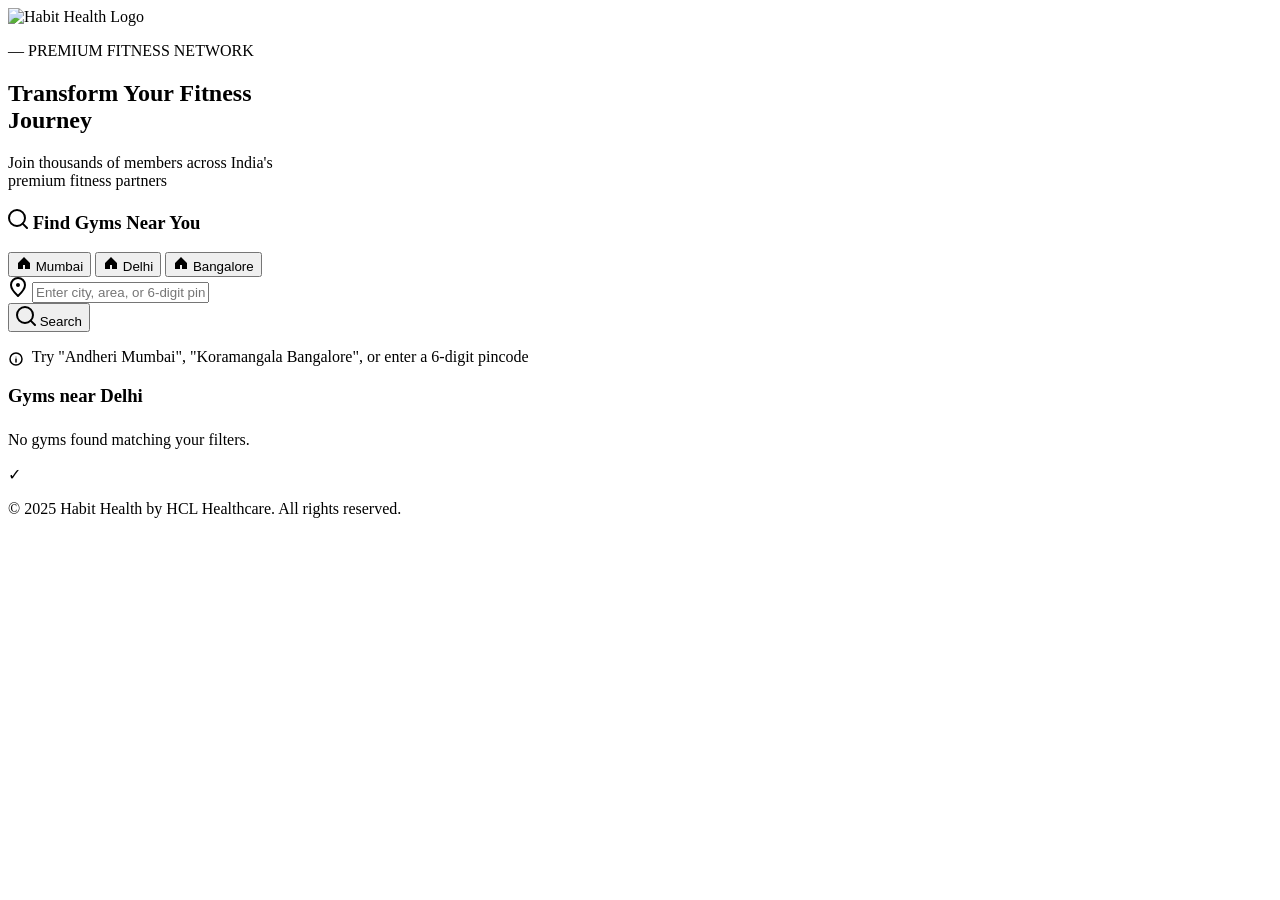
==== commit d526005f: "Improve UI/UX: hide partner filter, fix amenities, enhance forms - Hidden Filter by Partner section " ====
--- a/frontend/index.html
+++ b/frontend/index.html
@@ -111,8 +111,8 @@
         </div>
     </section>
 
-    <!-- Brand Filter Section -->
-    <section class="brands-section">
+    <!-- Brand Filter Section - HIDDEN (Only Cult available) -->
+    <section class="brands-section" style="display: none;">
         <div class="container">
             <h3 class="section-title">Filter by Partner</h3>
             <div class="brands-grid" id="brandsGrid">
@@ -282,9 +282,8 @@
         // ============================================================================
         function getPartnerIcon(partnerName) {
             const icons = {
-                'Cult': '🎯',
-                'Gold\'s Gym': '💪',
-                'Anytime Fitness': '⏰',
+                'Cult': '<img src="https://www.cult.fit/assets/images/cult-logo.png" style="width: 50px; height: 50px; object-fit: contain;" alt="Cult.fit" onerror="this.style.display=\'none\'; this.parentElement.innerHTML=\'🏃‍♂️\'">',
+                'Gold\'s Gym': '🏆',
                 'Fitness First': '🥇',
                 'Talwalkar\'s': '🧘'
             };
@@ -293,9 +292,8 @@
 
         function getPartnerColor(partnerName) {
             const colors = {
-                'Cult': '#FF6B6B',
+                'Cult': '#FF4E50',  // Cult.fit brand red
                 'Gold\'s Gym': '#FFD93D',
-                'Anytime Fitness': '#6BCF7F',
                 'Fitness First': '#4D96FF',
                 'Talwalkar\'s': '#9D4EDD'
             };
@@ -351,15 +349,30 @@
 
             gymsGrid.innerHTML = gyms.map(gym => {
                 const addressParts = gym.address.split(' ');
-                const location = addressParts.slice(-2).join(' '); // Get city area
-                const amenitiesList = gym.amenities.split(',').slice(0, 3);
-
-                // Determine icon to display - gym icon first, then partner icon, then default
+                const location = gym.city || addressParts.slice(-2).join(' ');
+
+                // Handle amenities safely
+                let allAmenities = [];
+                if (gym.amenities) {
+                    if (Array.isArray(gym.amenities)) {
+                        allAmenities = gym.amenities;
+                    } else if (typeof gym.amenities === 'string') {
+                        allAmenities = gym.amenities.split(',').map(a => a.trim());
+                    }
+                }
+                const amenitiesList = allAmenities.slice(0, 5);
+                const remainingCount = Math.max(0, allAmenities.length - 5);
+
+                // Determine icon to display
                 const iconDisplay = gym.icon ?
                     (gym.icon.startsWith('data:') ?
                         `<img src="${gym.icon}" style="width: 36px; height: 36px; object-fit: contain; border-radius: 6px;" alt="${gym.gym_name}">` :
                         gym.icon) :
                     getPartnerIcon(gym.partner_name);
+
+                // Get center type badge if available
+                const centerTypeBadge = gym.center_type ?
+                    `<span class="center-type-badge">${gym.center_type}</span>` : '';
 
                 return `
                     <div class="gym-card" onclick="showGymModal(${gym.id})" data-partner="${gym.partner_name}">
@@ -369,29 +382,33 @@
                                 ${iconDisplay}
                             </div>
                             <div class="gym-card-header-text">
-                                <span class="gym-partner-badge">${gym.partner_name}</span>
-                                ${showDistance && gym.distance ?
-                                    `<span class="gym-distance-badge">📍 ${gym.distance} km</span>` : ''}
+                                <div style="display: flex; align-items: center; gap: 6px; flex-wrap: wrap;">
+                                    <span class="gym-partner-badge">${gym.partner_name}</span>
+                                    ${centerTypeBadge}
+                                </div>
                             </div>
                         </div>
 
                         <!-- Card Body -->
                         <div class="gym-card-body">
                             <h4 class="gym-name">${gym.gym_name}</h4>
-                            <div class="gym-location">📍 ${location}</div>
+                            <div class="gym-location">
+                                📍 ${location}
+                                ${showDistance && gym.distance ?
+                                    `<span class="gym-distance-tag">${gym.distance}km</span>` : ''}
+                            </div>
 
                             <!-- Prominent Pricing -->
                             <div class="gym-pricing">
-                                <div class="gym-pricing-label">STARTING FROM</div>
+                                <div class="gym-pricing-label">PLANS STARTING FROM</div>
                                 <div class="gym-pricing-amount">
                                     <span class="gym-price">₹${gym.subscription_amount.toLocaleString('en-IN')}</span>
-                                    <span class="gym-price-period">/month</span>
                                 </div>
                             </div>
 
                             <!-- Amenities -->
-                            <div class="gym-amenities">
-                                ${amenitiesList.map(a => `<span class="amenity-tag">${a.trim()}</span>`).join('')}
+                            <div class="gym-amenities" title="${allAmenities.join(', ')}">
+                                ${allAmenities.join(', ')}
                             </div>
                         </div>
 
@@ -417,14 +434,71 @@
                 return;
             }
 
-            const amenitiesList = gym.amenities_list || gym.amenities.split(',').map(a => a.trim());
-            const plans = gym.subscription_plans;
+            // Handle amenities safely
+            let amenitiesList = [];
+            if (gym.amenities_list && Array.isArray(gym.amenities_list)) {
+                amenitiesList = gym.amenities_list;
+            } else if (gym.amenities) {
+                if (Array.isArray(gym.amenities)) {
+                    amenitiesList = gym.amenities;
+                } else if (typeof gym.amenities === 'string') {
+                    amenitiesList = gym.amenities.split(',').map(a => a.trim());
+                }
+            }
+
+            // Handle both NEW (plans_list) and OLD (subscription_plans) formats
+            const hasNewPlans = gym.subscription_plans_list && gym.subscription_plans_list.length > 0;
+            const plansList = hasNewPlans ? gym.subscription_plans_list : null;
+            const plansOld = !hasNewPlans ? gym.subscription_plans : null;
+
+            // Render plans HTML (NEW format with scrollable list or OLD grid format)
+            let plansHTML = '';
+            if (hasNewPlans) {
+                // NEW: Scrollable list of plans
+                plansHTML = `
+                    <div class="plans-scroll-container">
+                        ${plansList.map((plan, index) => `
+                            <div class="plan-card-new ${index === 0 ? 'selected' : ''}"
+                                 data-plan-name="${plan.plan_name}"
+                                 data-plan-price="${plan.price}"
+                                 onclick="selectNewPlan(this, '${plan.plan_name}', ${plan.price})">
+                                <input type="radio" name="plan" value="${plan.plan_name}" ${index === 0 ? 'checked' : ''} style="display: none;">
+                                <div class="plan-name-badge">${plan.plan_name}</div>
+                                <div class="plan-pricing-row">
+                                    ${plan.discount > 0 ? `<span class="plan-mrp-striked">₹${plan.mrp.toLocaleString('en-IN')}</span>` : ''}
+                                    <span class="plan-price-main">₹${plan.price.toLocaleString('en-IN')}</span>
+                                    ${plan.discount > 0 ? `<span class="plan-discount-badge">${Math.round(plan.discount * 100)}% OFF</span>` : ''}
+                                </div>
+                            </div>
+                        `).join('')}
+                    </div>`;
+            } else {
+                // OLD: Grid of plans (legacy)
+                plansHTML = `
+                    <div class="plans-grid">
+                        ${Object.entries(plansOld).map(([key, plan], index) => {
+                            const discount = plan.discount || 0;
+                            return `
+                            <div class="plan-card ${index === 0 ? 'selected' : ''}"
+                                 data-plan="${key}"
+                                 onclick="selectPlan(this, '${key}', '${plan.duration}')">
+                                <input type="radio" name="plan" value="${key}" ${index === 0 ? 'checked' : ''} style="display: none;">
+                                <div class="plan-duration">${plan.duration}</div>
+                                <div class="plan-total">₹${plan.total.toLocaleString('en-IN')}</div>
+                                <div class="plan-monthly">₹${plan.monthly.toLocaleString('en-IN')}/month</div>
+                                ${discount > 0 ? `<div class="plan-discount">${discount}% OFF</div>` : ''}
+                                ${plan.savings > 0 ? `<div class="plan-savings">Save ₹${plan.savings.toLocaleString('en-IN')}</div>` : ''}
+                            </div>
+                        `}).join('')}
+                    </div>`;
+            }
 
             modalBody.innerHTML = `
                 <div class="modal-header">
                     <div>
                         <h2 style="color: var(--brand-blue); margin-bottom: 8px;">${gym.gym_name}</h2>
                         <span class="gym-partner-badge">${gym.partner_name}</span>
+                        ${gym.center_type ? `<span class="center-type-badge">${gym.center_type}</span>` : ''}
                     </div>
                     <button class="modal-close" onclick="closeModal()">&times;</button>
                 </div>
@@ -448,24 +522,12 @@
                             <input type="hidden" name="gym_id" value="${gym.id}">
                             <input type="hidden" name="gym_name" value="${gym.gym_name}">
                             <input type="hidden" name="partner_name" value="${gym.partner_name}">
+                            <input type="hidden" name="center_code" value="${gym.center_code || ''}">
+                            <input type="hidden" name="center_type" value="${gym.center_type || ''}">
                             <input type="hidden" name="preferred_plan" id="selectedPlanInput" value="">
-
-                            <div class="plans-grid">
-                                ${Object.entries(plans).map(([key, plan], index) => {
-                                    const discount = plan.discount || 0;
-                                    return `
-                                    <div class="plan-card ${index === 0 ? 'selected' : ''}"
-                                         data-plan="${key}"
-                                         onclick="selectPlan(this, '${key}', '${plan.duration}')">
-                                        <input type="radio" name="plan" value="${key}" ${index === 0 ? 'checked' : ''} style="display: none;">
-                                        <div class="plan-duration">${plan.duration}</div>
-                                        <div class="plan-total">₹${plan.total.toLocaleString('en-IN')}</div>
-                                        <div class="plan-monthly">₹${plan.monthly.toLocaleString('en-IN')}/month</div>
-                                        ${discount > 0 ? `<div class="plan-discount">${discount}% OFF</div>` : ''}
-                                        ${plan.savings > 0 ? `<div class="plan-savings">Save ₹${plan.savings.toLocaleString('en-IN')}</div>` : ''}
-                                    </div>
-                                `}).join('')}
-                            </div>
+                            <input type="hidden" name="plan_price" id="selectedPlanPrice" value="">
+
+                            ${plansHTML}
 
                             <div style="margin-top: 32px;">
                                 <!-- Personal Details Section -->
@@ -529,12 +591,41 @@
             `;
 
             // Set first plan as selected by default
-            const firstPlanKey = Object.keys(plans)[0];
-            const firstPlanDuration = plans[firstPlanKey].duration;
-            document.getElementById('selectedPlanInput').value = `${firstPlanKey}`;
-            state.selectedPlan = firstPlanKey;
-        }
-
+            if (hasNewPlans) {
+                // NEW format
+                const firstPlan = plansList[0];
+                document.getElementById('selectedPlanInput').value = firstPlan.plan_name;
+                document.getElementById('selectedPlanPrice').value = firstPlan.price;
+                state.selectedPlan = firstPlan.plan_name;
+                state.selectedPlanPrice = firstPlan.price;
+            } else {
+                // OLD format
+                const firstPlanKey = Object.keys(plansOld)[0];
+                document.getElementById('selectedPlanInput').value = firstPlanKey;
+                state.selectedPlan = firstPlanKey;
+            }
+        }
+
+        // NEW: Select plan for new format (with scrollable list)
+        function selectNewPlan(element, planName, planPrice) {
+            // Remove selected class from all plans
+            document.querySelectorAll('.plan-card-new').forEach(card => {
+                card.classList.remove('selected');
+            });
+
+            // Add selected class to clicked plan
+            element.classList.add('selected');
+
+            // Update hidden inputs and state
+            document.getElementById('selectedPlanInput').value = planName;
+            document.getElementById('selectedPlanPrice').value = planPrice;
+            state.selectedPlan = planName;
+            state.selectedPlanPrice = planPrice;
+
+            console.log('[Plan Selected]', planName, '- ₹' + planPrice);
+        }
+
+        // OLD: Select plan for old format (with grid)
         function selectPlan(element, planKey, planDuration) {
             // Remove selected class from all plans
             document.querySelectorAll('.plan-card').forEach(card => {
@@ -1164,7 +1255,14 @@
             if (input) {
                 // Extract city name from description
                 const cityMatch = description.match(/^([^,]+)/);
-                input.value = cityMatch ? cityMatch[1].trim() : description;
+                const newValue = cityMatch ? cityMatch[1].trim() : description;
+
+                // Clear debounce timer to prevent auto-suggestion after setting value
+                if (debounceTimer) {
+                    clearTimeout(debounceTimer);
+                }
+
+                input.value = newValue;
                 hideSuggestions();
                 searchLocation();
             }
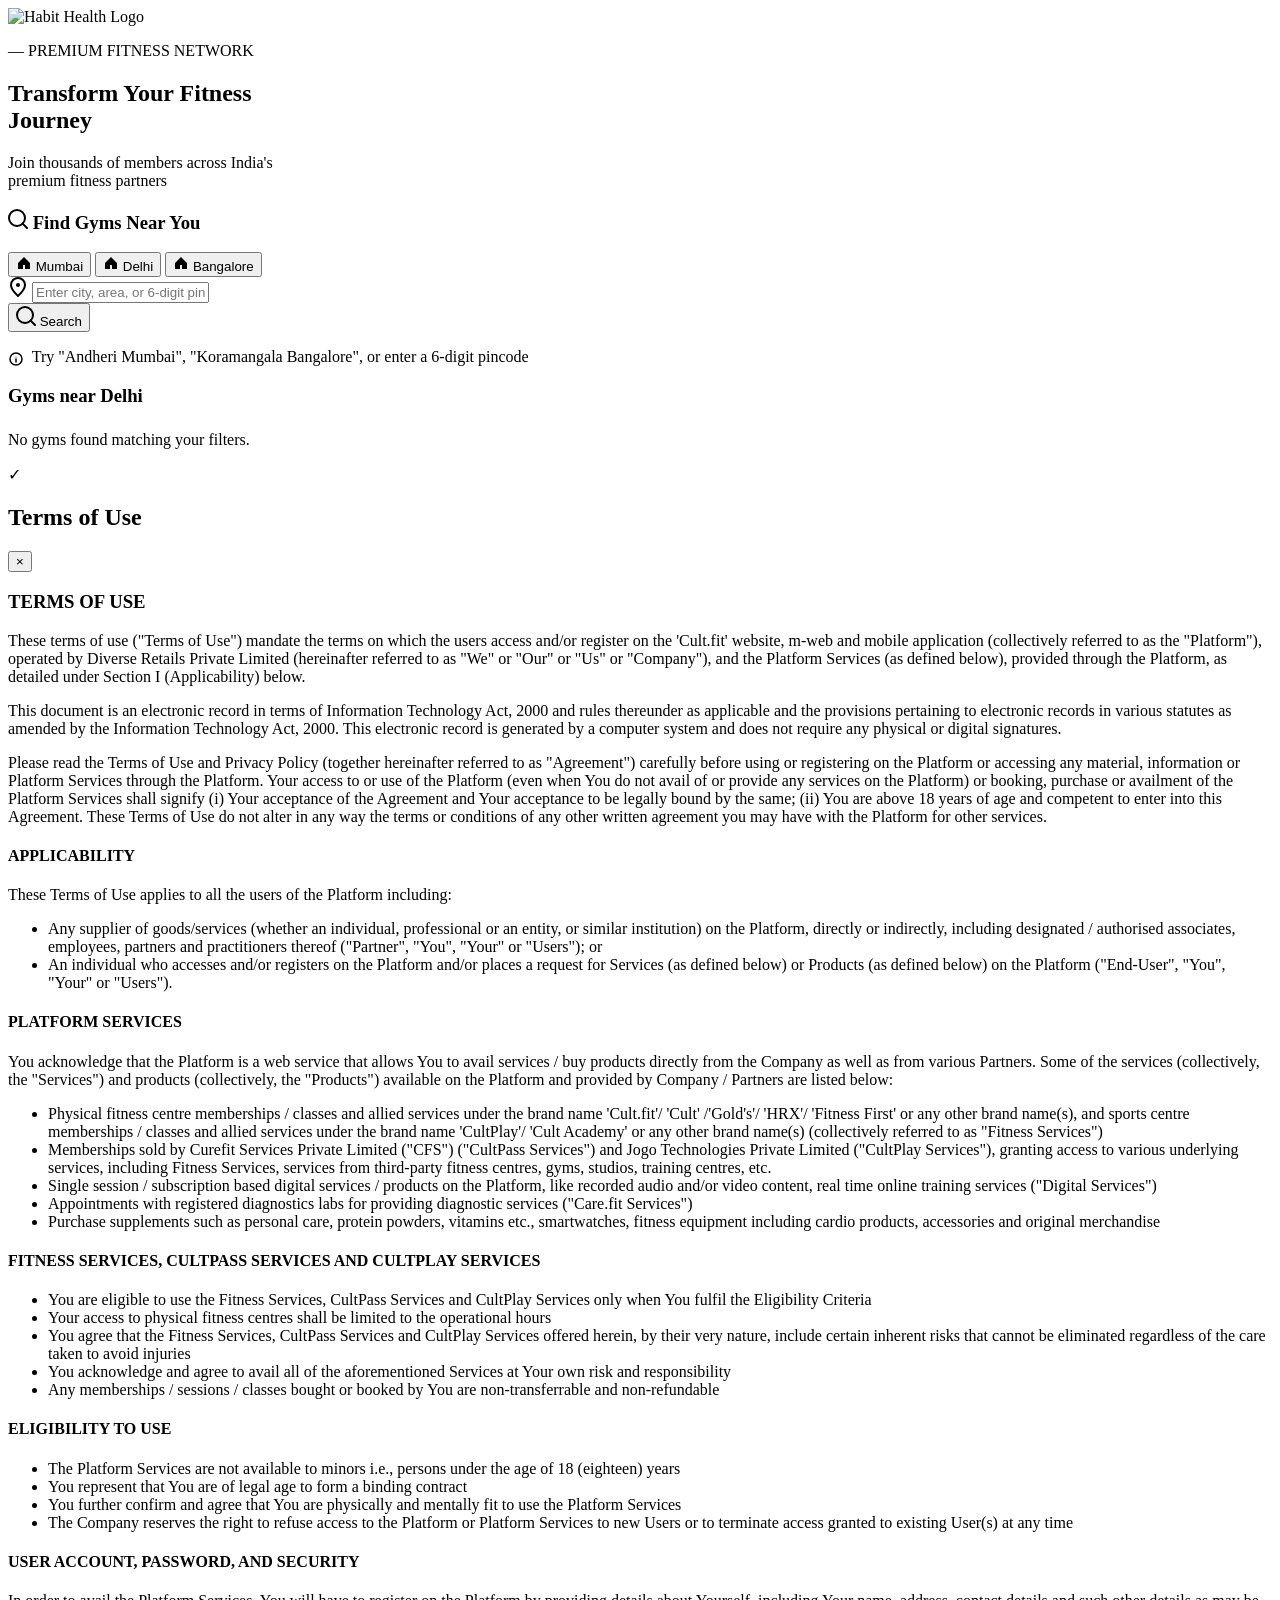
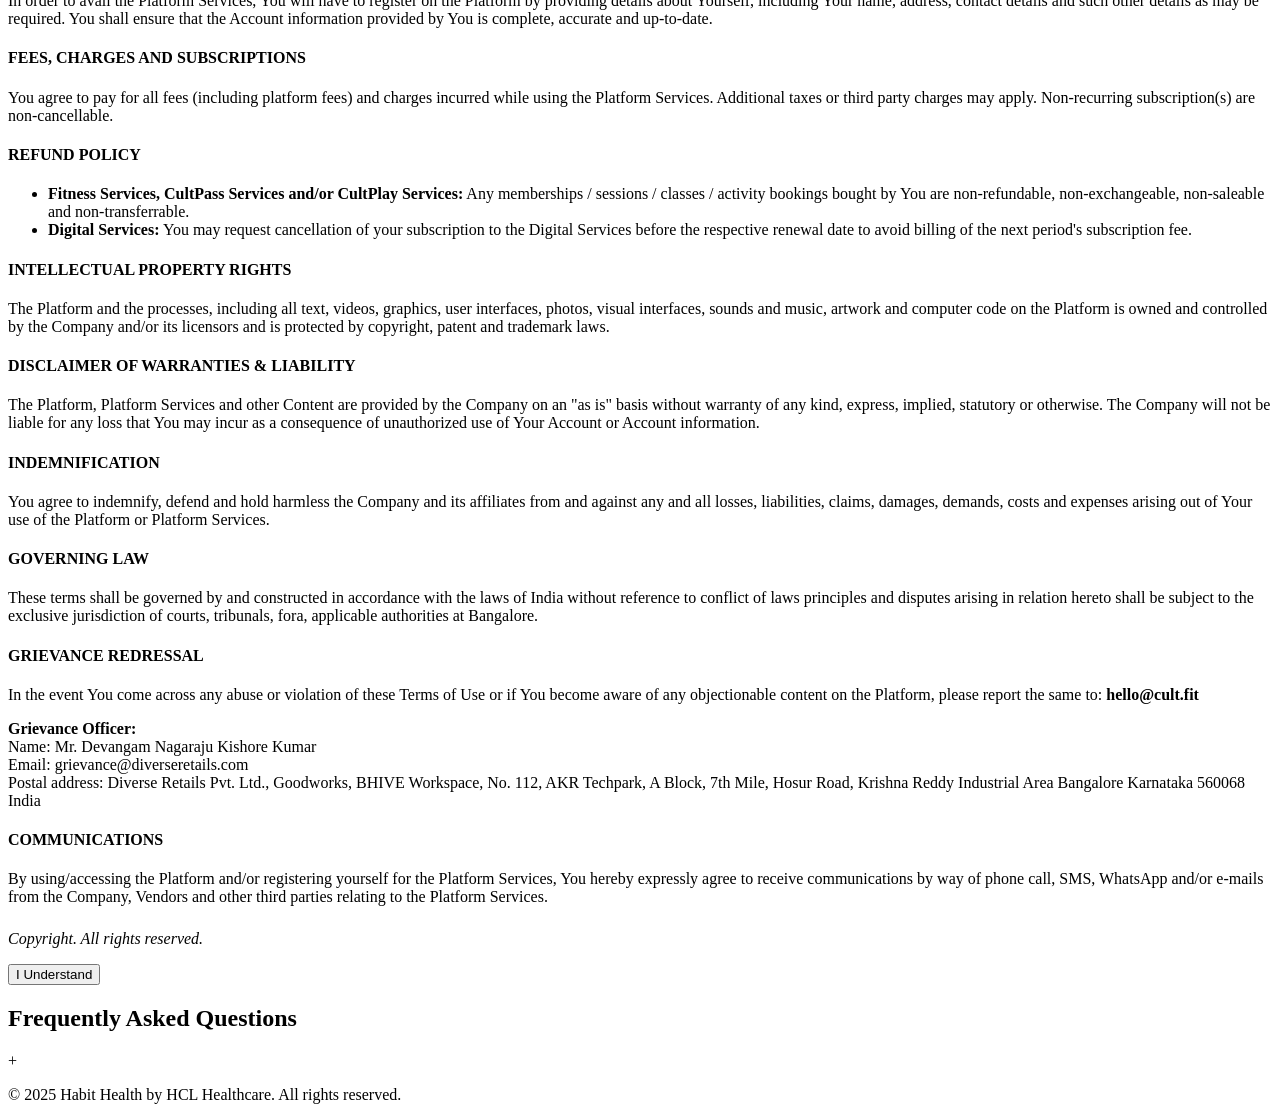
==== commit 16a645d9: "Add email triggers, T&C modal, FAQ section, and UI enhancements - Add SendGrid email service with 4 " ====
--- a/frontend/index.html
+++ b/frontend/index.html
@@ -9,7 +9,7 @@
     <link rel="preconnect" href="https://fonts.gstatic.com" crossorigin>
     <link href="https://fonts.googleapis.com/css2?family=Roboto:wght@400;500;600;700;900&display=swap" rel="stylesheet">
     <link href="https://fonts.googleapis.com/css2?family=Outfit:wght@400;500;600;700;900&family=Source+Serif+4:wght@400;600;700&display=swap" rel="stylesheet">
-    <link rel="stylesheet" href="/static/style.css?v=19">
+    <link rel="stylesheet" href="/static/style.css?v=32">
     <script>
         function initMap() {
             console.log('Google Maps API loaded');
@@ -151,6 +151,256 @@
         </div>
     </div>
 
+    <!-- Terms and Conditions Modal -->
+    <div class="tnc-modal-overlay hidden" id="tncModal" onclick="closeTncModal()">
+        <div class="tnc-modal-content" onclick="event.stopPropagation()">
+            <div class="tnc-modal-header">
+                <h2>Terms of Use</h2>
+                <button class="tnc-modal-close" onclick="closeTncModal()">&times;</button>
+            </div>
+            <div class="tnc-modal-body" id="tncModalBody">
+                <div class="tnc-content">
+                    <h3>TERMS OF USE</h3>
+                    <p>These terms of use ("Terms of Use") mandate the terms on which the users access and/or register on the 'Cult.fit' website, m-web and mobile application (collectively referred to as the "Platform"), operated by Diverse Retails Private Limited (hereinafter referred to as "We" or "Our" or "Us" or "Company"), and the Platform Services (as defined below), provided through the Platform, as detailed under Section I (Applicability) below.</p>
+
+                    <p>This document is an electronic record in terms of Information Technology Act, 2000 and rules thereunder as applicable and the provisions pertaining to electronic records in various statutes as amended by the Information Technology Act, 2000. This electronic record is generated by a computer system and does not require any physical or digital signatures.</p>
+
+                    <p>Please read the Terms of Use and Privacy Policy (together hereinafter referred to as "Agreement") carefully before using or registering on the Platform or accessing any material, information or Platform Services through the Platform. Your access to or use of the Platform (even when You do not avail of or provide any services on the Platform) or booking, purchase or availment of the Platform Services shall signify (i) Your acceptance of the Agreement and Your acceptance to be legally bound by the same; (ii) You are above 18 years of age and competent to enter into this Agreement. These Terms of Use do not alter in any way the terms or conditions of any other written agreement you may have with the Platform for other services.</p>
+
+                    <h4>APPLICABILITY</h4>
+                    <p>These Terms of Use applies to all the users of the Platform including:</p>
+                    <ul>
+                        <li>Any supplier of goods/services (whether an individual, professional or an entity, or similar institution) on the Platform, directly or indirectly, including designated / authorised associates, employees, partners and practitioners thereof ("Partner", "You", "Your" or "Users"); or</li>
+                        <li>An individual who accesses and/or registers on the Platform and/or places a request for Services (as defined below) or Products (as defined below) on the Platform ("End-User", "You", "Your" or "Users").</li>
+                    </ul>
+
+                    <h4>PLATFORM SERVICES</h4>
+                    <p>You acknowledge that the Platform is a web service that allows You to avail services / buy products directly from the Company as well as from various Partners. Some of the services (collectively, the "Services") and products (collectively, the "Products") available on the Platform and provided by Company / Partners are listed below:</p>
+                    <ul>
+                        <li>Physical fitness centre memberships / classes and allied services under the brand name 'Cult.fit'/ 'Cult' /'Gold's'/ 'HRX'/ 'Fitness First' or any other brand name(s), and sports centre memberships / classes and allied services under the brand name 'CultPlay'/ 'Cult Academy' or any other brand name(s) (collectively referred to as "Fitness Services")</li>
+                        <li>Memberships sold by Curefit Services Private Limited ("CFS") ("CultPass Services") and Jogo Technologies Private Limited ("CultPlay Services"), granting access to various underlying services, including Fitness Services, services from third-party fitness centres, gyms, studios, training centres, etc.</li>
+                        <li>Single session / subscription based digital services / products on the Platform, like recorded audio and/or video content, real time online training services ("Digital Services")</li>
+                        <li>Appointments with registered diagnostics labs for providing diagnostic services ("Care.fit Services")</li>
+                        <li>Purchase supplements such as personal care, protein powders, vitamins etc., smartwatches, fitness equipment including cardio products, accessories and original merchandise</li>
+                    </ul>
+
+                    <h4>FITNESS SERVICES, CULTPASS SERVICES AND CULTPLAY SERVICES</h4>
+                    <ul>
+                        <li>You are eligible to use the Fitness Services, CultPass Services and CultPlay Services only when You fulfil the Eligibility Criteria</li>
+                        <li>Your access to physical fitness centres shall be limited to the operational hours</li>
+                        <li>You agree that the Fitness Services, CultPass Services and CultPlay Services offered herein, by their very nature, include certain inherent risks that cannot be eliminated regardless of the care taken to avoid injuries</li>
+                        <li>You acknowledge and agree to avail all of the aforementioned Services at Your own risk and responsibility</li>
+                        <li>Any memberships / sessions / classes bought or booked by You are non-transferrable and non-refundable</li>
+                    </ul>
+
+                    <h4>ELIGIBILITY TO USE</h4>
+                    <ul>
+                        <li>The Platform Services are not available to minors i.e., persons under the age of 18 (eighteen) years</li>
+                        <li>You represent that You are of legal age to form a binding contract</li>
+                        <li>You further confirm and agree that You are physically and mentally fit to use the Platform Services</li>
+                        <li>The Company reserves the right to refuse access to the Platform or Platform Services to new Users or to terminate access granted to existing User(s) at any time</li>
+                    </ul>
+
+                    <h4>USER ACCOUNT, PASSWORD, AND SECURITY</h4>
+                    <p>In order to avail the Platform Services, You will have to register on the Platform by providing details about Yourself, including Your name, address, contact details and such other details as may be required. You shall ensure that the Account information provided by You is complete, accurate and up-to-date.</p>
+
+                    <h4>FEES, CHARGES AND SUBSCRIPTIONS</h4>
+                    <p>You agree to pay for all fees (including platform fees) and charges incurred while using the Platform Services. Additional taxes or third party charges may apply. Non-recurring subscription(s) are non-cancellable.</p>
+
+                    <h4>REFUND POLICY</h4>
+                    <ul>
+                        <li><strong>Fitness Services, CultPass Services and/or CultPlay Services:</strong> Any memberships / sessions / classes / activity bookings bought by You are non-refundable, non-exchangeable, non-saleable and non-transferrable.</li>
+                        <li><strong>Digital Services:</strong> You may request cancellation of your subscription to the Digital Services before the respective renewal date to avoid billing of the next period's subscription fee.</li>
+                    </ul>
+
+                    <h4>INTELLECTUAL PROPERTY RIGHTS</h4>
+                    <p>The Platform and the processes, including all text, videos, graphics, user interfaces, photos, visual interfaces, sounds and music, artwork and computer code on the Platform is owned and controlled by the Company and/or its licensors and is protected by copyright, patent and trademark laws.</p>
+
+                    <h4>DISCLAIMER OF WARRANTIES & LIABILITY</h4>
+                    <p>The Platform, Platform Services and other Content are provided by the Company on an "as is" basis without warranty of any kind, express, implied, statutory or otherwise. The Company will not be liable for any loss that You may incur as a consequence of unauthorized use of Your Account or Account information.</p>
+
+                    <h4>INDEMNIFICATION</h4>
+                    <p>You agree to indemnify, defend and hold harmless the Company and its affiliates from and against any and all losses, liabilities, claims, damages, demands, costs and expenses arising out of Your use of the Platform or Platform Services.</p>
+
+                    <h4>GOVERNING LAW</h4>
+                    <p>These terms shall be governed by and constructed in accordance with the laws of India without reference to conflict of laws principles and disputes arising in relation hereto shall be subject to the exclusive jurisdiction of courts, tribunals, fora, applicable authorities at Bangalore.</p>
+
+                    <h4>GRIEVANCE REDRESSAL</h4>
+                    <p>In the event You come across any abuse or violation of these Terms of Use or if You become aware of any objectionable content on the Platform, please report the same to: <strong>hello@cult.fit</strong></p>
+                    <p><strong>Grievance Officer:</strong><br>
+                    Name: Mr. Devangam Nagaraju Kishore Kumar<br>
+                    Email: grievance@diverseretails.com<br>
+                    Postal address: Diverse Retails Pvt. Ltd., Goodworks, BHIVE Workspace, No. 112, AKR Techpark, A Block, 7th Mile, Hosur Road, Krishna Reddy Industrial Area Bangalore Karnataka 560068 India</p>
+
+                    <h4>COMMUNICATIONS</h4>
+                    <p>By using/accessing the Platform and/or registering yourself for the Platform Services, You hereby expressly agree to receive communications by way of phone call, SMS, WhatsApp and/or e-mails from the Company, Vendors and other third parties relating to the Platform Services.</p>
+
+                    <p style="margin-top: 24px; font-style: italic;">Copyright. All rights reserved.</p>
+                </div>
+            </div>
+            <div class="tnc-modal-footer">
+                <button class="btn" onclick="closeTncModal()">I Understand</button>
+            </div>
+        </div>
+    </div>
+
+    <!-- FAQ Section -->
+    <section class="faq-section" id="faqSection">
+        <div class="container">
+            <div class="faq-header" onclick="toggleFAQ()">
+                <h2>Frequently Asked Questions</h2>
+                <span class="faq-toggle-icon" id="faqToggleIcon">+</span>
+            </div>
+            <div class="faq-content" id="faqContent" style="display: none;">
+                <div class="faq-item">
+                    <div class="faq-question" onclick="toggleAnswer(this)">
+                        <span>1. What is Cult?</span>
+                        <span class="faq-arrow">&#9662;</span>
+                    </div>
+                    <div class="faq-answer">
+                        <p>Cult.fit or Curefit Services Private Limited is India's largest fitness and wellness solution provider. It is a one-stop-shop for everything related to fitness and wellness in the country.</p>
+                        <p>The offerings include physical access to our network of 700+ gyms and fitness studios in more than 46 Indian cities, as well as virtual access to our host of LIVE AI-driven programs, workout library, and interactive sessions across multiple segments such as fitness, mental well-being, and healthy recipes or access to sports facilities in the country.</p>
+                    </div>
+                </div>
+
+                <div class="faq-item">
+                    <div class="faq-question" onclick="toggleAnswer(this)">
+                        <span>2. What plans are available?</span>
+                        <span class="faq-arrow">&#9662;</span>
+                    </div>
+                    <div class="faq-answer">
+                        <h4>Cultpass Elite</h4>
+                        <ul>
+                            <li>Unlimited Access to group workouts like Dance Fitness, Yoga, HRX, SNCR, Kick Boxing etc at CULT CENTRES in the base city</li>
+                            <li>Unlimited Access to all cult PRO and ELITE GYMS and selected network of Gold Gym in the base city</li>
+                            <li>Unlimited Access to Virtual Workouts via CultPass Home</li>
+                            <li>Pause Membership Feature - 45 days</li>
+                            <li>Access to 5 sessions outside Base City</li>
+                        </ul>
+                        <h4>Onepass</h4>
+                        <ul>
+                            <li>Access to 1 session per day to 1000+ listed 3rd party gym on Onepass</li>
+                            <li>Multi City Access with access to choose from 15+ formats</li>
+                            <li>The centers listed under Onepass are Dynamic in nature. The centers are added and delisted according to the different arrangements with vendors.</li>
+                            <li>Pause Membership Feature - 45 days (12 months)</li>
+                        </ul>
+                        <h4>Cultpass PLAY</h4>
+                        <ul>
+                            <li>Access to sports Facility centres with sports like Badminton, Swimming, Table Tennis etc. in the base city</li>
+                            <li>Pause Membership Feature - 45 days (12 months)</li>
+                            <li>Base cities only Bangalore/ Hyd/ Delhi NCR</li>
+                        </ul>
+                        <h4>Cultpass PRO</h4>
+                        <ul>
+                            <li>Unlimited Access to all cult PRO GYMS</li>
+                            <li>Unlimited Access to Virtual Workouts via CultPass Home</li>
+                            <li>2 session access Elite gyms and classes every month</li>
+                            <li>Pause Membership Feature - 45 days (12 months)</li>
+                        </ul>
+                    </div>
+                </div>
+
+                <div class="faq-item">
+                    <div class="faq-question" onclick="toggleAnswer(this)">
+                        <span>3. Is company sponsoring this benefit?</span>
+                        <span class="faq-arrow">&#9662;</span>
+                    </div>
+                    <div class="faq-answer">
+                        <p>No, the membership is not sponsored by the company and is available to you on highly subsidized rates. The membership fee needs to be paid by the beneficiary.</p>
+                    </div>
+                </div>
+
+                <div class="faq-item">
+                    <div class="faq-question" onclick="toggleAnswer(this)">
+                        <span>4. Can I opt only for a family member and not for myself?</span>
+                        <span class="faq-arrow">&#9662;</span>
+                    </div>
+                    <div class="faq-answer">
+                        <p>You can buy this membership for your family members and yourself.</p>
+                    </div>
+                </div>
+
+                <div class="faq-item">
+                    <div class="faq-question" onclick="toggleAnswer(this)">
+                        <span>5. What is the age criteria?</span>
+                        <span class="faq-arrow">&#9662;</span>
+                    </div>
+                    <div class="faq-answer">
+                        <p>The individual availing the membership (employee or family member) must be 18 years or older.</p>
+                    </div>
+                </div>
+
+                <div class="faq-item">
+                    <div class="faq-question" onclick="toggleAnswer(this)">
+                        <span>6. What if I leave the organization before my plan expires?</span>
+                        <span class="faq-arrow">&#9662;</span>
+                    </div>
+                    <div class="faq-answer">
+                        <p>Your Cult membership will remain active until the end of the membership validity, even if you exit the organization.</p>
+                    </div>
+                </div>
+
+                <div class="faq-item">
+                    <div class="faq-question" onclick="toggleAnswer(this)">
+                        <span>7. What if I already have an active Cult membership?</span>
+                        <span class="faq-arrow">&#9662;</span>
+                    </div>
+                    <div class="faq-answer">
+                        <ul>
+                            <li>Your existing B2C membership will be put on hold.</li>
+                            <li>Your new B2B membership will begin immediately.</li>
+                            <li>Once your B2B membership expires, your B2C membership will automatically resume.</li>
+                        </ul>
+                    </div>
+                </div>
+
+                <div class="faq-item">
+                    <div class="faq-question" onclick="toggleAnswer(this)">
+                        <span>8. In which cities are these memberships valid?</span>
+                        <span class="faq-arrow">&#9662;</span>
+                    </div>
+                    <div class="faq-answer">
+                        <p>Bangalore / Hyderabad / Chennai / Navi Mumbai / Mysore / Tumkur / Bareilly / Belgaum / Pune / Sangli / Mangalore / Bhubaneshwar / Delhi NCR / Mumbai / Kochi / Ranchi / Vizag / Coimbatore / Jammu / Chandigarh / Nashik / Nagpur / Siliguri / Patna / Bhopal / Kanpur / Bathinda</p>
+                        <p><em>Please note: These cities are based on the membership you select.</em></p>
+                    </div>
+                </div>
+
+                <div class="faq-item">
+                    <div class="faq-question" onclick="toggleAnswer(this)">
+                        <span>9. What is the pause membership feature?</span>
+                        <span class="faq-arrow">&#9662;</span>
+                    </div>
+                    <div class="faq-answer">
+                        <p>Members have the option to pause their membership for up to 15/30/45 days for 3/6/12 months membership respectively.</p>
+                        <p>For example, if you're unable to attend Cult Elite sessions on certain days, you can pause your membership for those specific days. The paused days will be automatically added to the end of your membership period.</p>
+                        <p><em>Please note: If your membership is about to expire in 3-4 days and you haven't used the pause feature yet, you can only pause it for the remaining days before expiry - not beyond.</em></p>
+                    </div>
+                </div>
+
+                <div class="faq-item">
+                    <div class="faq-question" onclick="toggleAnswer(this)">
+                        <span>10. What happens after I opt in?</span>
+                        <span class="faq-arrow">&#9662;</span>
+                    </div>
+                    <div class="faq-answer">
+                        <p>You'll receive a confirmation email of your payment. Within 2 working days of the payment, an onboarding email from cult.fit with activation details and a user guide will be shared on your registered email id. Follow the instructions to activate your membership.</p>
+                    </div>
+                </div>
+
+                <div class="faq-item">
+                    <div class="faq-question" onclick="toggleAnswer(this)">
+                        <span>11. What happens if someone is availing the service in a different person's name?</span>
+                        <span class="faq-arrow">&#9662;</span>
+                    </div>
+                    <div class="faq-answer">
+                        <p>Immediate appropriate action will be taken which can lead to termination of membership without any refund.</p>
+                        <p><em>Please note: Once the registration or activations are done, we will not be able to cancel/refund/transfer.</em></p>
+                    </div>
+                </div>
+            </div>
+        </div>
+    </section>
+
     <!-- Footer -->
     <footer class="footer">
         <div class="container">
@@ -224,8 +474,16 @@
                 if (partner) {
                     url += `&partner=${encodeURIComponent(partner)}`;
                 }
+                console.log('[API Call]', url);
                 const response = await fetch(url);
+                console.log('[API Response Status]', response.status);
                 const data = await response.json();
+                console.log('[API Response Data]', data);
+
+                if (!response.ok || !data.gyms) {
+                    throw new Error(data.detail || 'No gyms found');
+                }
+
                 return data;
             } catch (error) {
                 console.error('Error fetching location gyms:', error);
@@ -434,16 +692,23 @@
                 return;
             }
 
-            // Handle amenities safely
+            // Handle amenities - ALWAYS use raw string and split by bullet (charCode 8226)
+            // Do NOT use amenities_list as it's incorrectly split by commas
             let amenitiesList = [];
-            if (gym.amenities_list && Array.isArray(gym.amenities_list)) {
-                amenitiesList = gym.amenities_list;
-            } else if (gym.amenities) {
-                if (Array.isArray(gym.amenities)) {
-                    amenitiesList = gym.amenities;
-                } else if (typeof gym.amenities === 'string') {
-                    amenitiesList = gym.amenities.split(',').map(a => a.trim());
-                }
+            const rawAmenities = gym.amenities;
+            if (rawAmenities && typeof rawAmenities === 'string') {
+                // Split by bullet character (charCode 8226) only
+                let current = '';
+                for (let i = 0; i < rawAmenities.length; i++) {
+                    const char = rawAmenities[i];
+                    if (char.charCodeAt(0) === 8226) {
+                        if (current.trim()) amenitiesList.push(current.trim());
+                        current = '';
+                    } else {
+                        current += char;
+                    }
+                }
+                if (current.trim()) amenitiesList.push(current.trim());
             }
 
             // Handle both NEW (plans_list) and OLD (subscription_plans) formats
@@ -511,7 +776,7 @@
 
                     <div class="modal-section">
                         <h3>Amenities</h3>
-                        <div class="gym-amenities">
+                        <div class="amenities-tags">
                             ${amenitiesList.map(a => `<span class="amenity-tag">${a}</span>`).join('')}
                         </div>
                     </div>
@@ -581,7 +846,15 @@
                                     <textarea class="form-textarea" id="message" name="message" maxlength="500" placeholder="Any specific requirements or questions?"></textarea>
                                 </div>
 
-                                <div class="form-actions" style="margin-top: 32px;">
+                                <!-- Terms and Conditions Consent -->
+                                <div class="tnc-consent" style="margin-top: 24px; margin-bottom: 16px;">
+                                    <p style="font-size: 13px; color: var(--text-secondary); text-align: center;">
+                                        By clicking Submit, you agree to our
+                                        <a href="javascript:void(0)" onclick="openTncModal()" class="tnc-link">Terms and Conditions</a>
+                                    </p>
+                                </div>
+
+                                <div class="form-actions" style="margin-top: 16px;">
                                     <button type="submit" class="btn">Submit Interest</button>
                                 </div>
                             </div>
@@ -648,6 +921,19 @@
             state.selectedPlan = null;
         }
 
+        // ============================================================================
+        // TERMS AND CONDITIONS MODAL
+        // ============================================================================
+        function openTncModal() {
+            document.getElementById('tncModal').classList.remove('hidden');
+            document.body.style.overflow = 'hidden'; // Prevent background scrolling
+        }
+
+        function closeTncModal() {
+            document.getElementById('tncModal').classList.add('hidden');
+            document.body.style.overflow = ''; // Restore scrolling
+        }
+
         function showToast(message) {
             const toast = document.getElementById('successToast');
             const toastMessage = document.getElementById('toastMessage');
@@ -658,6 +944,39 @@
             setTimeout(() => {
                 toast.classList.remove('show');
             }, 5000);
+        }
+
+        // ============================================================================
+        // FAQ TOGGLE FUNCTIONS
+        // ============================================================================
+        function toggleFAQ() {
+            const content = document.getElementById('faqContent');
+            const icon = document.getElementById('faqToggleIcon');
+
+            if (content.style.display === 'none') {
+                content.style.display = 'block';
+                icon.textContent = '-';
+                icon.classList.add('open');
+            } else {
+                content.style.display = 'none';
+                icon.textContent = '+';
+                icon.classList.remove('open');
+            }
+        }
+
+        function toggleAnswer(element) {
+            const answer = element.nextElementSibling;
+            const isOpen = answer.classList.contains('show');
+
+            // Close all other answers
+            document.querySelectorAll('.faq-answer').forEach(a => a.classList.remove('show'));
+            document.querySelectorAll('.faq-question').forEach(q => q.classList.remove('active'));
+
+            // Toggle clicked answer
+            if (!isOpen) {
+                answer.classList.add('show');
+                element.classList.add('active');
+            }
         }
 
         // ============================================================================
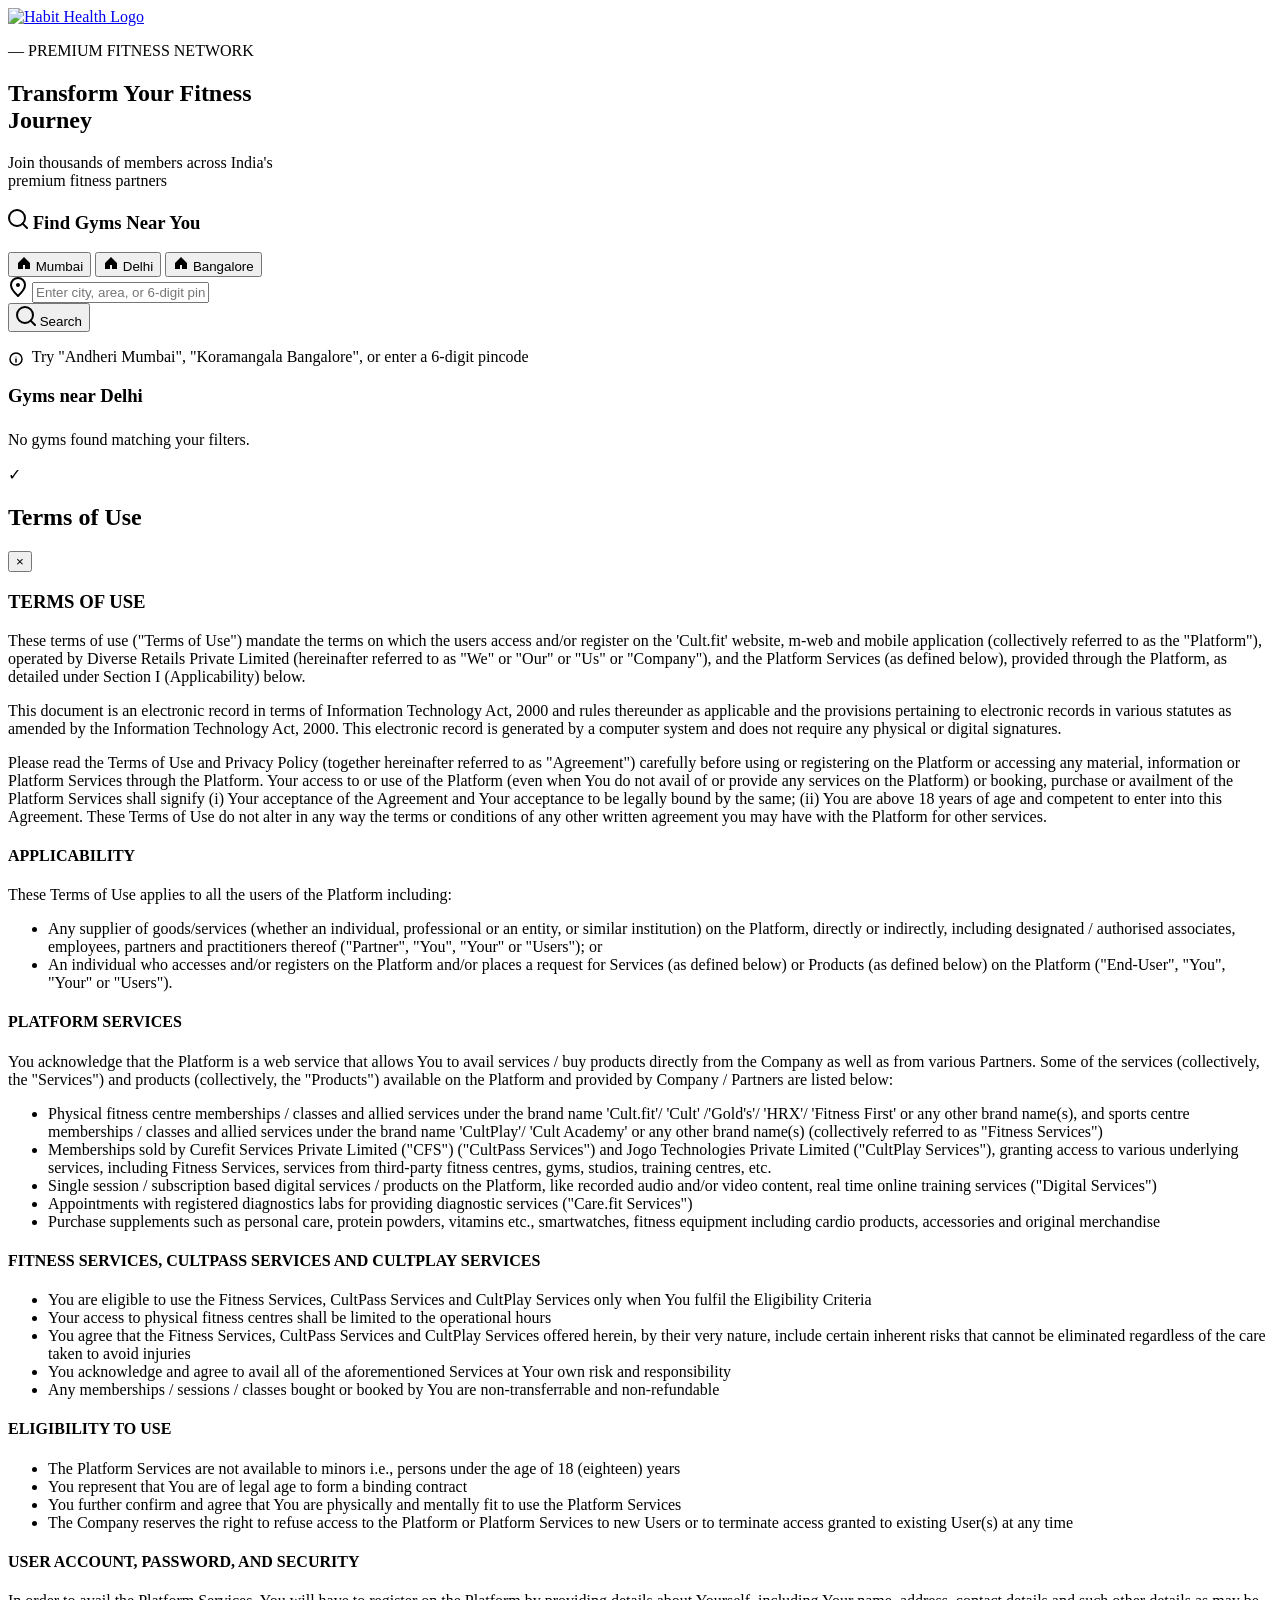
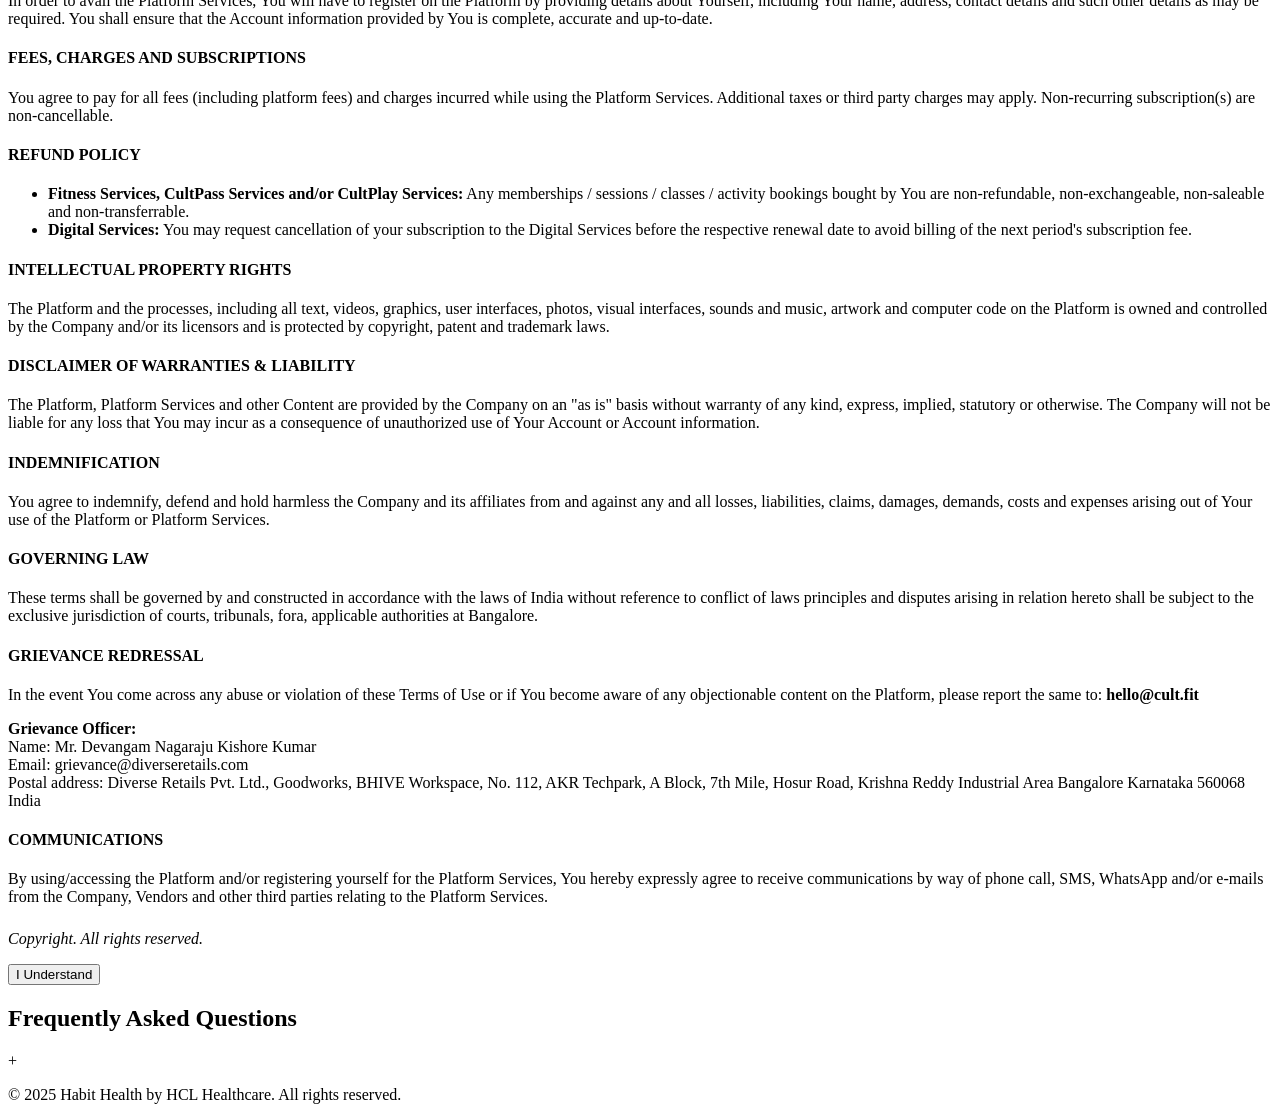
==== commit 5ad2a7d8: "Fix mobile UX: horizontal scroll, modal viewport, toast, logo redirect - Lock html/body horizontal s" ====
--- a/frontend/index.html
+++ b/frontend/index.html
@@ -9,7 +9,7 @@
     <link rel="preconnect" href="https://fonts.gstatic.com" crossorigin>
     <link href="https://fonts.googleapis.com/css2?family=Roboto:wght@400;500;600;700;900&display=swap" rel="stylesheet">
     <link href="https://fonts.googleapis.com/css2?family=Outfit:wght@400;500;600;700;900&family=Source+Serif+4:wght@400;600;700&display=swap" rel="stylesheet">
-    <link rel="stylesheet" href="/static/style.css?v=32">
+    <link rel="stylesheet" href="/static/style.css?v=34">
     <script>
         function initMap() {
             console.log('Google Maps API loaded');
@@ -22,9 +22,9 @@
     <header class="header">
         <div class="container">
             <div class="header-content">
-                <div class="logo">
+                <a href="https://www.habithealth.com" class="logo" aria-label="Habit Health home" rel="noopener">
                     <img src="/static/logo_habit.png" alt="Habit Health Logo" class="logo-image">
-                </div>
+                </a>
             </div>
         </div>
     </header>
@@ -50,19 +50,19 @@
 
                 <!-- City Toggle Buttons -->
                 <div class="city-toggles">
-                    <button class="city-toggle" data-city="Mumbai" onclick="selectCity('Mumbai')">
+                    <button class="city-toggle" data-city="Mumbai" onclick="selectCity(event, 'Mumbai')">
                         <svg width="16" height="16" viewBox="0 0 16 16" fill="none">
                             <path d="M2 14V8L8 2L14 8V14H9V10H7V14H2Z" fill="currentColor"/>
                         </svg>
                         Mumbai
                     </button>
-                    <button class="city-toggle active" data-city="Delhi" onclick="selectCity('Delhi')">
+                    <button class="city-toggle active" data-city="Delhi" onclick="selectCity(event, 'Delhi')">
                         <svg width="16" height="16" viewBox="0 0 16 16" fill="none">
                             <path d="M2 14V8L8 2L14 8V14H9V10H7V14H2Z" fill="currentColor"/>
                         </svg>
                         Delhi
                     </button>
-                    <button class="city-toggle" data-city="Bangalore" onclick="selectCity('Bangalore')">
+                    <button class="city-toggle" data-city="Bangalore" onclick="selectCity(event, 'Bangalore')">
                         <svg width="16" height="16" viewBox="0 0 16 16" fill="none">
                             <path d="M2 14V8L8 2L14 8V14H9V10H7V14H2Z" fill="currentColor"/>
                         </svg>
@@ -684,6 +684,7 @@
             const modalBody = document.getElementById('modalBody');
 
             modal.classList.remove('hidden');
+            document.body.style.overflow = 'hidden';
             modalBody.innerHTML = '<div class="loading">Loading gym details...</div>';
 
             const gym = await fetchGymDetails(gymId);
@@ -692,12 +693,14 @@
                 return;
             }
 
-            // Handle amenities - ALWAYS use raw string and split by bullet (charCode 8226)
-            // Do NOT use amenities_list as it's incorrectly split by commas
+            // Handle amenities — backend now returns a clean array (preferred).
+            // Fallback to bullet-split for legacy string data.
             let amenitiesList = [];
             const rawAmenities = gym.amenities;
-            if (rawAmenities && typeof rawAmenities === 'string') {
-                // Split by bullet character (charCode 8226) only
+            if (Array.isArray(rawAmenities)) {
+                amenitiesList = rawAmenities.map(a => String(a).trim()).filter(a => a);
+            } else if (rawAmenities && typeof rawAmenities === 'string') {
+                // Legacy: split by bullet character (charCode 8226)
                 let current = '';
                 for (let i = 0; i < rawAmenities.length; i++) {
                     const char = rawAmenities[i];
@@ -709,6 +712,10 @@
                     }
                 }
                 if (current.trim()) amenitiesList.push(current.trim());
+                // If no bullets found, fall back to comma split
+                if (amenitiesList.length === 0 && rawAmenities.includes(',')) {
+                    amenitiesList = rawAmenities.split(',').map(a => a.trim()).filter(a => a);
+                }
             }
 
             // Handle both NEW (plans_list) and OLD (subscription_plans) formats
@@ -918,6 +925,7 @@
 
         function closeModal() {
             document.getElementById('gymModal').classList.add('hidden');
+            document.body.style.overflow = '';
             state.selectedPlan = null;
         }
 
@@ -1047,6 +1055,8 @@
 
             searchBtn.disabled = true;
             searchBtnText.textContent = '🔄 Searching...';
+            // Dismiss mobile keyboard so the viewport doesn't jitter after re-render
+            if (typeof searchInput.blur === 'function') searchInput.blur();
 
             try {
                 const result = await fetchLocationGyms(location, null, 20);
@@ -1073,6 +1083,14 @@
                 // Update section title
                 document.getElementById('gymsTitle').textContent = `Gyms near ${result.location}`;
 
+                // On mobile, scroll the results into view after the DOM settles
+                if (window.innerWidth < 640) {
+                    requestAnimationFrame(() => {
+                        const target = document.getElementById('gymsSection');
+                        if (target) target.scrollIntoView({ behavior: 'smooth', block: 'start' });
+                    });
+                }
+
                 searchBtnText.textContent = '✓ Found';
                 setTimeout(() => {
                     searchBtn.disabled = false;
@@ -1096,16 +1114,19 @@
         // ============================================================================
         // CITY TOGGLE FUNCTIONALITY
         // ============================================================================
-        function selectCity(city) {
-            // Remove active class from all buttons
+        function selectCity(evt, city) {
             document.querySelectorAll('.city-toggle').forEach(btn => {
                 btn.classList.remove('active');
             });
 
-            // Add active class to clicked button
-            event.target.closest('.city-toggle').classList.add('active');
-
-            // Set search input and trigger search
+            const targetBtn = (evt && evt.target) ? evt.target.closest('.city-toggle') : null;
+            if (targetBtn) {
+                targetBtn.classList.add('active');
+            } else {
+                const fallback = document.querySelector(`.city-toggle[data-city="${city}"]`);
+                if (fallback) fallback.classList.add('active');
+            }
+
             const searchInput = document.getElementById('locationSearchInput');
             searchInput.value = city;
             searchLocation();
